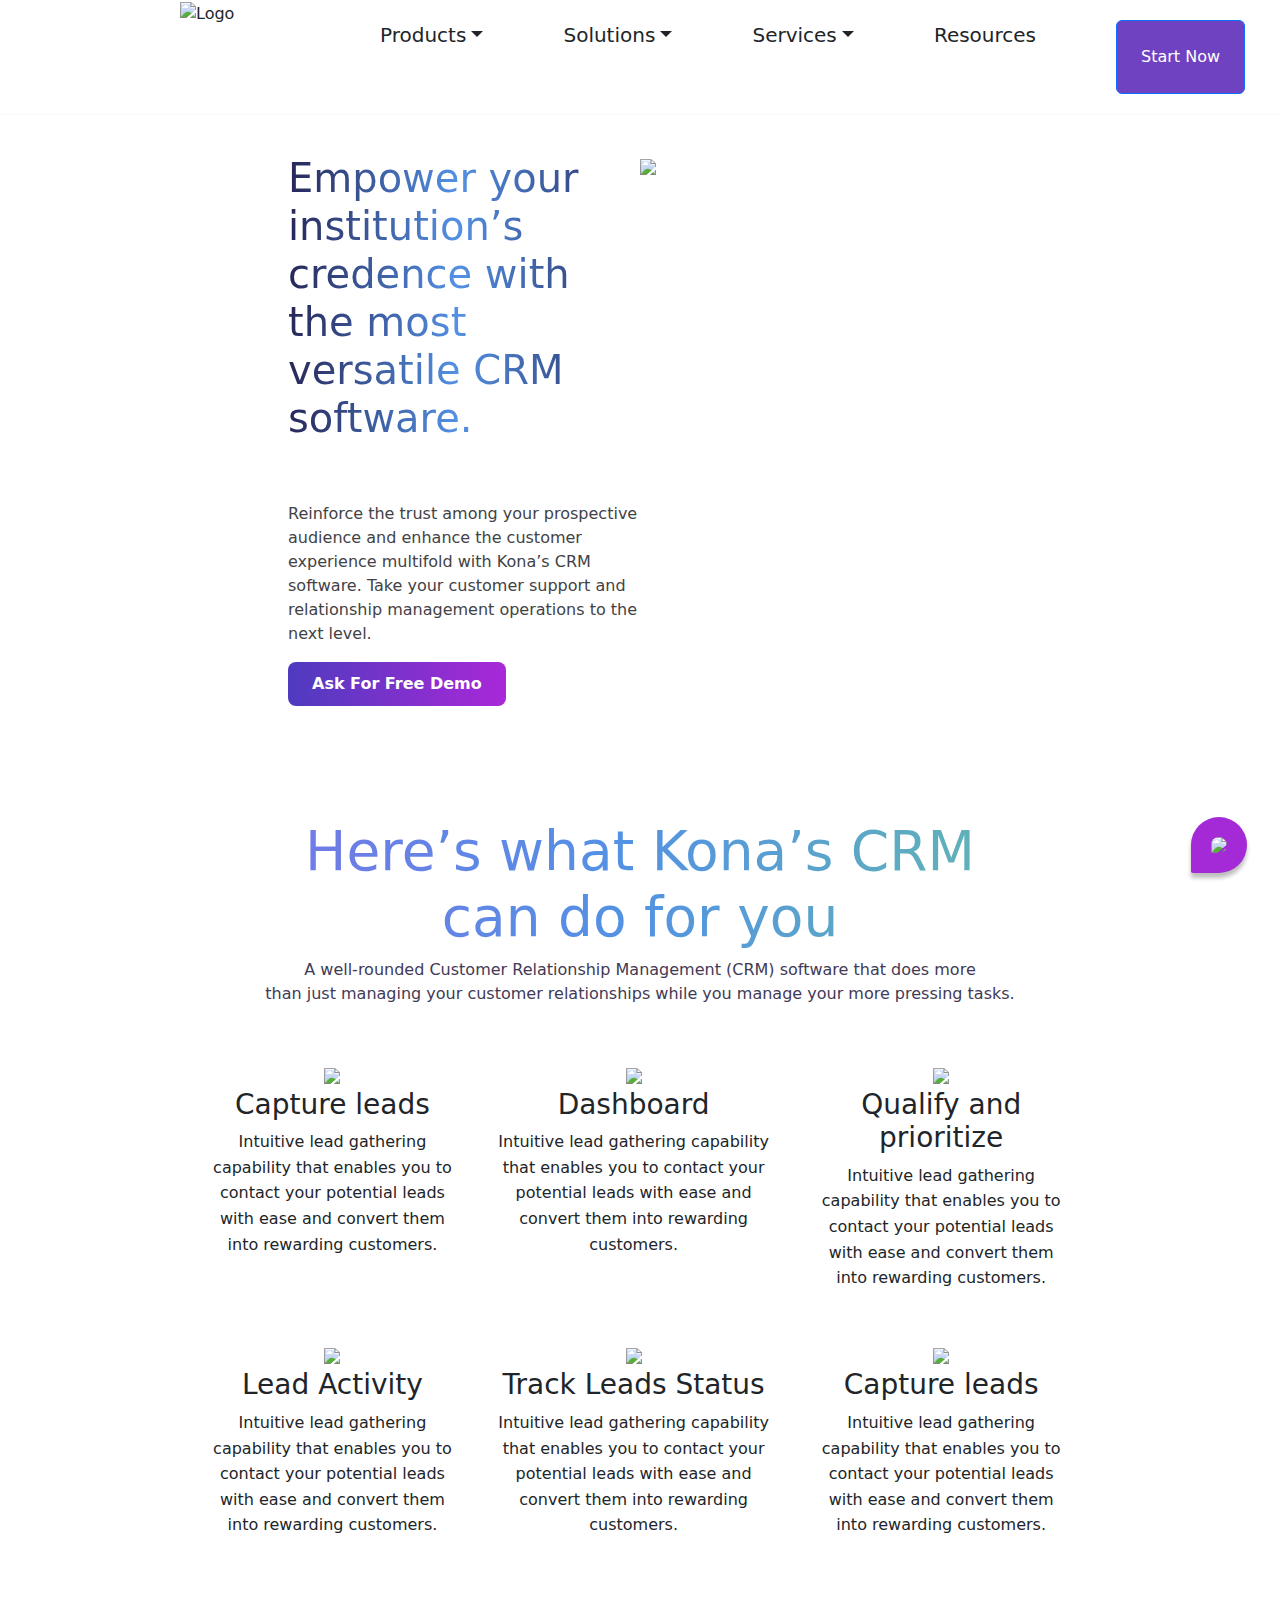
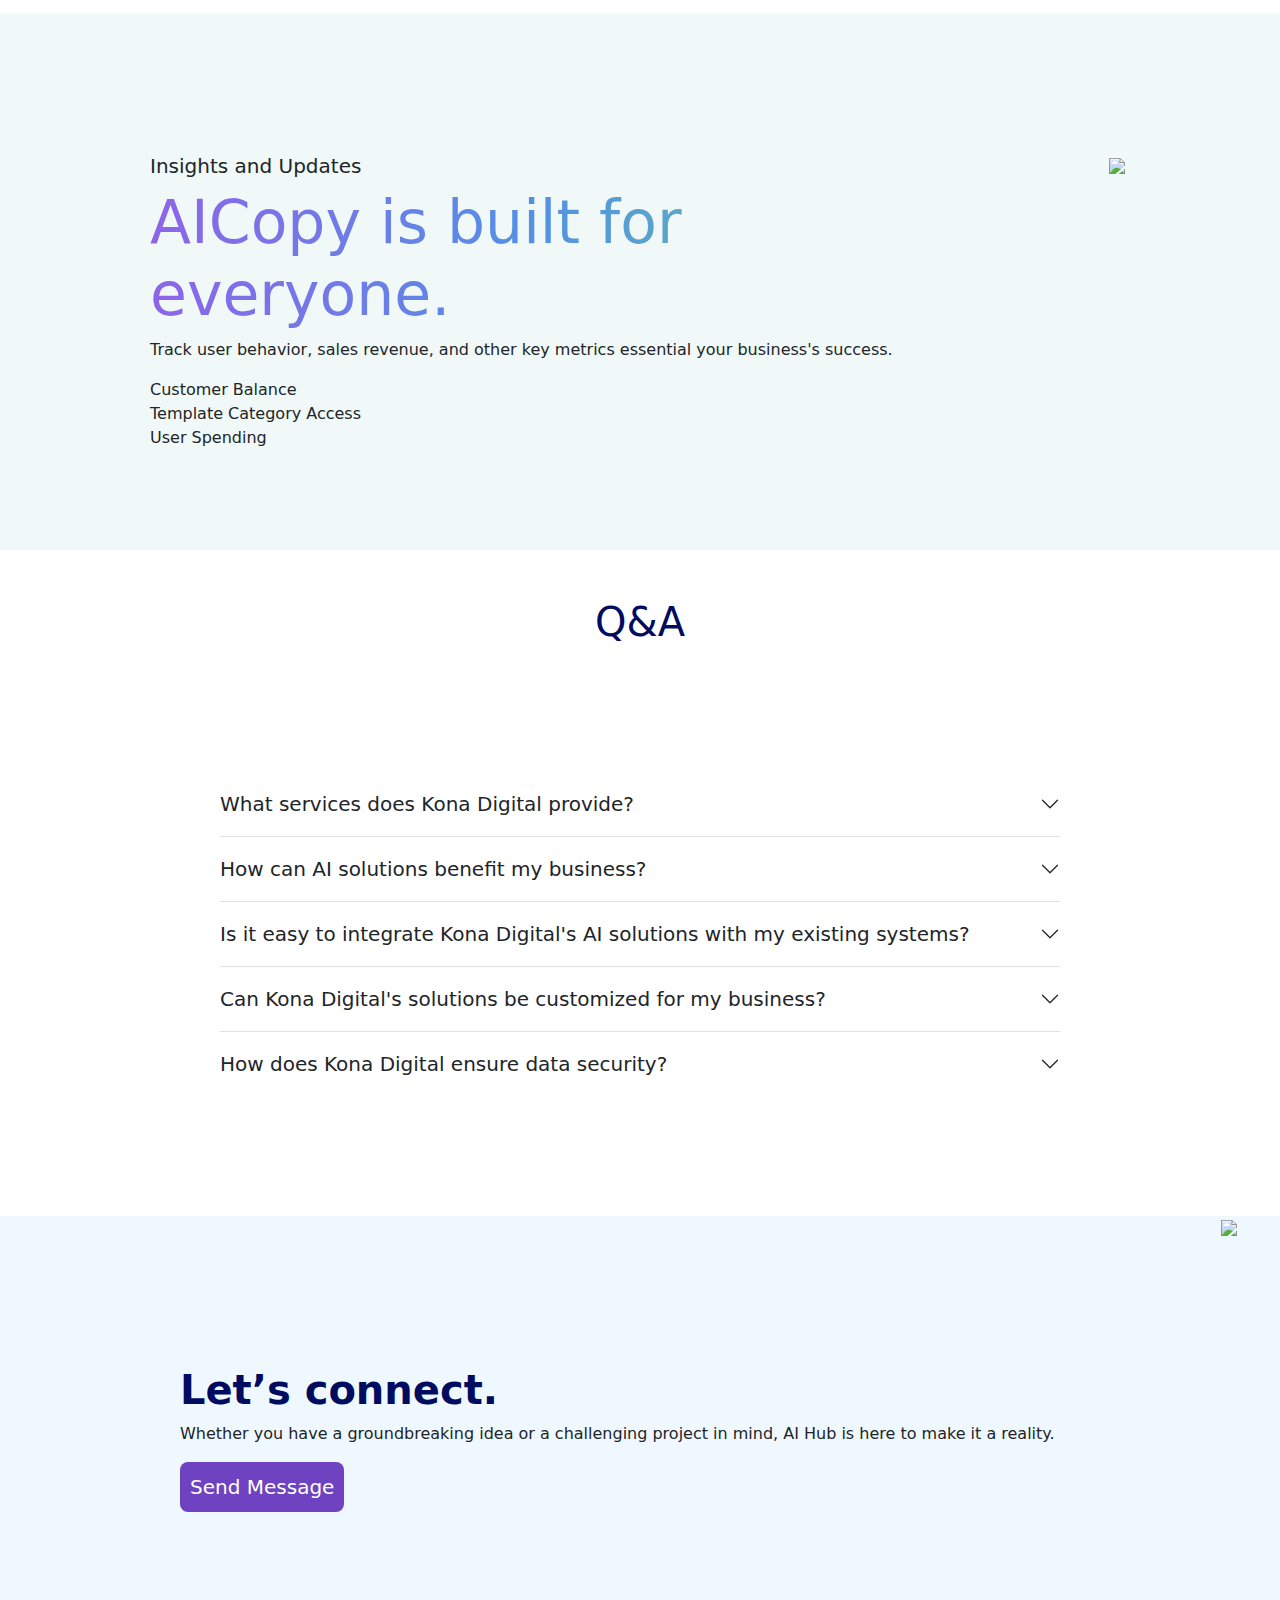
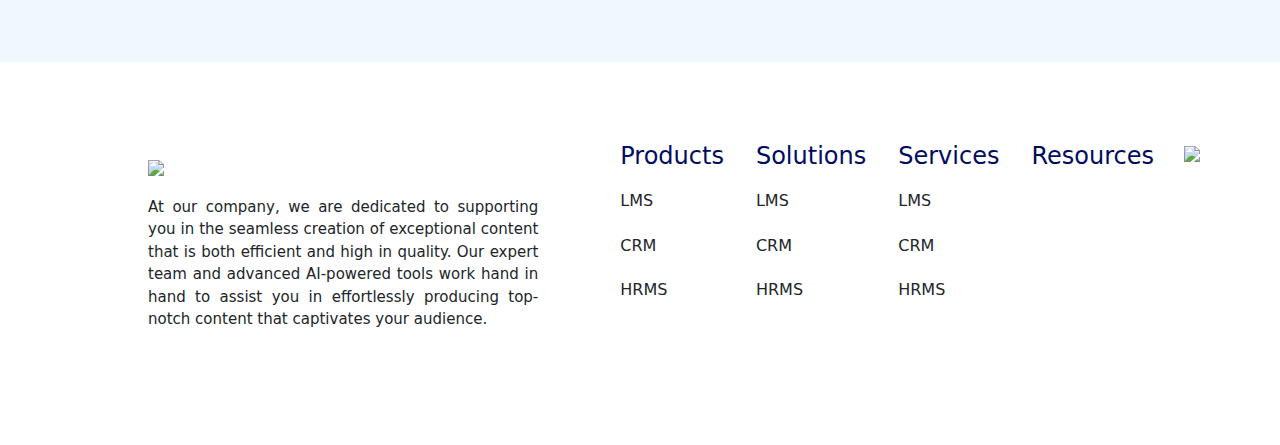
==== views/products.html @ c8d5edd6 "modified buttons" ====
<!DOCTYPE html>
<html lang="en">

<head>
    <meta charset="UTF-8">
    <meta name="viewport" content="width=device-width, initial-scale=1.0">
    <title>Products</title>
    <link href="https://cdn.jsdelivr.net/npm/bootstrap@5.3.3/dist/css/bootstrap.min.css" rel="stylesheet"
        integrity="sha384-QWTKZyjpPEjISv5WaRU9OFeRpok6YctnYmDr5pNlyT2bRjXh0JMhjY6hW+ALEwIH" crossorigin="anonymous">
    <script src="https://kit.fontawesome.com/cde455345b.js" crossorigin="anonymous"></script>
    <link rel="stylesheet" href="../styles/products.css">
</head>

<body>
    <div id="navbar">
        <div id="navbar-image">
            <img alt="Logo" width="100" height="90" class="d-inline-block align-text-top"
                src="https://kona-digital.com/images/logo.png">
        </div>
        <div id="navbar-types">
            <div class="dropdown">
                <p class=" dropdown-toggle" type="button" id="dropdownMenuButton" data-bs-toggle="dropdown"
                    aria-expanded="false">Products</p>
                <ul class="dropdown-menu">
                    <li><a class="dropdown-item" href="/views/products.html">LMS</a></li>
                    <li><a class="dropdown-item" href="/views/products.html">CRM</a></li>
                    <li><a class="dropdown-item" href="/views/products.html">HRMS</a></li>

                </ul>
            </div>
            <div class="dropdown">
                <p class=" dropdown-toggle" type="button" id="dropdownMenuButton" data-bs-toggle="dropdown"
                    aria-expanded="false">Solutions</p>
                <ul class="dropdown-menu">
                    <li><a class="dropdown-item" href="/views/solutions.html">Educational Institutions</a></li>
                    <li><a class="dropdown-item" href="/views/solutions.html">Finance</a></li>
                </ul>
            </div>
            <div class="dropdown">
                <p class=" dropdown-toggle" type="button" id="dropdownMenuButton" data-bs-toggle="dropdown"
                    aria-expanded="false">Services</p>
                <ul class="dropdown-menu">
                    <li><a class="dropdown-item" href="/views/services.html">Sales</a></li>
                    <li><a class="dropdown-item" href="/views/services.html">Services</a></li>
                    <li><a class="dropdown-item" href="/views/services.html">Marketing</a></li>

                </ul>
            </div>
            <li style="font-size: 20px;">Resources</li>
            <button type="button" class="btn btn-primary px-4 py-4" data-bs-toggle="modal"
                data-bs-target="#exampleModal">Start Now</button>
        </div>
    </div>
    <div id="products-container">
        <div class="col-md-6" id="content">
            <h1>Empower your institution’s credence with the most versatile CRM software.</h1>
            <p>Reinforce the trust among your prospective audience and enhance the customer experience multifold with
                Kona’s CRM software. Take your customer support and relationship management operations to the next
                level.</p>
            <button id="btn2" class="btnask btn-primary px-4 py-4 text-center pt-4" data-bs-toggle="modal"
                data-bs-target="#exampleModal"> <b>Ask For Free Demo</b></button>
        </div>
        <div>
            <img style="width: 100%;" src="	https://kona-digital.com/images/pbanner.jpg" />
        </div>
    </div>
    <section>
        <div id="konacrm-container">
            <div id="crm-title">
                <h1>Here’s what Kona’s CRM<br>can do for you</h1>
                <p>A well-rounded Customer Relationship Management (CRM) software that does more<br>
                    than just managing your customer relationships while you manage your more pressing tasks.</p>
            </div>
        </div>

        <div id="cards" class="">
            <div class="konacard1 ">
                <img src="	https://kona-digital.com/images/f1.png" />
                <h3>Capture leads</h3>
                <p>Intuitive lead gathering capability that enables you to contact your potential leads with ease and
                    convert them into rewarding customers.</p>
            </div>
            <div class="konacard1 ">
                <img src="	https://kona-digital.com/images/f2.png" />
                <h3>Dashboard</h3>
                <p>Intuitive lead gathering capability that enables you to contact your potential leads with ease and
                    convert them into rewarding customers.</p>
            </div>
            <div class="konacard1 ">
                <img src="	https://kona-digital.com/images/f3.png" />
                <h3>Qualify and prioritize</h3>
                <p>Intuitive lead gathering capability that enables you to contact your potential leads with ease and
                    convert them into rewarding customers.</p>
            </div>
            <div class="konacard1">
                <img src="		https://kona-digital.com/images/f3.png" />
                <h3>Lead Activity</h3>
                <p>Intuitive lead gathering capability that enables you to contact your potential leads with ease and
                    convert them into rewarding customers.</p>
            </div>
            <div class="konacard1">
                <img src="	https://kona-digital.com/images/f4.png" />
                <h3>Track Leads Status</h3>
                <p>Intuitive lead gathering capability that enables you to contact your potential leads with ease and
                    convert them into rewarding customers.</p>
            </div>
            <div class="konacard1">
                <img src="	https://kona-digital.com/images/f1.png" />
                <h3>Capture leads</h3>
                <p>Intuitive lead gathering capability that enables you to contact your potential leads with ease and
                    convert them into rewarding customers.</p>
            </div>
        </div>
    </section>
    <section>
        <div id="updates-container">
            <div>

                <h5>Insights and Updates</h5>
                <h1>AICopy is built for everyone.</h1>
                <p>Track user behavior, sales revenue, and other key metrics essential your business's success.</p>
                <div class="tickmark"><i class="fa-solid fa-circle-check"></i> Customer Balance</div>
                <div class="tickmark"><i class="fa-solid fa-circle-check"></i> Template Category Access</div>
                <div class="tickmark"><i class="fa-solid fa-circle-check"></i> User Spending</div>
            </div>
            <div>
                <img src="	https://kona-digital.com/images/ai.png" />
            </div>
        </div>
    </section>
    <section>
        <div>
            <h1 class="text-center fs-1 p-5" style="color: #000c60;">Q&A</h1>
        </div>
        <div class="accordion accordion-flush mx-auto" id="accordionFlushExample">
            <div class="accordion-item">
                <h2 class="accordion-header">
                    <button class="accordion-button collapsed" type="button" data-bs-toggle="collapse"
                        data-bs-target="#flush-collapseOne" aria-expanded="false" aria-controls="flush-collapseOne">
                        What services does Kona Digital provide?
                    </button>
                </h2>
                <div id="flush-collapseOne" class="accordion-collapse collapse" data-bs-parent="#accordionFlushExample">
                    <div class="accordion-body">
                        Kona Digital specializes in building custom AI applications, including AI-powered CRM, LMS, and
                        HRMS
                        solutions.
                        We also offer comprehensive marketing, sales, and service solutions tailored to the unique needs
                        of various
                        industries,
                        including education, real estate, IT, and more.
                    </div>
                </div>
            </div>
            <div class="accordion-item">
                <h2 class="accordion-header">
                    <button class="accordion-button collapsed" type="button" data-bs-toggle="collapse"
                        data-bs-target="#flush-collapseTwo" aria-expanded="false" aria-controls="flush-collapseTwo">
                        How can AI solutions benefit my business?
                    </button>
                </h2>
                <div id="flush-collapseTwo" class="accordion-collapse collapse" data-bs-parent="#accordionFlushExample">
                    <div class="accordion-body">
                        AI solutions can automate repetitive tasks, provide valuable insights through predictive
                        analytics,
                        enhance personalized interactions, improve operational efficiency, and ultimately drive better
                        business
                        outcomes.
                        Whether it's managing customer relationships, optimizing HR processes, or enhancing learning
                        experiences,
                        our AI solutions are designed to meet your specific needs.
                    </div>
                </div>
            </div>
            <div class="accordion-item">
                <h2 class="accordion-header">
                    <button class="accordion-button collapsed" type="button" data-bs-toggle="collapse"
                        data-bs-target="#flush-collapseThree" aria-expanded="false" aria-controls="flush-collapseThree">
                        Is it easy to integrate Kona Digital's AI solutions with my existing systems?
                    </button>
                </h2>
                <div id="flush-collapseThree" class="accordion-collapse collapse"
                    data-bs-parent="#accordionFlushExample">
                    <div class="accordion-body">
                        Yes, our AI solutions are designed to seamlessly integrate with various existing tools and
                        platforms,
                        ensuring a smooth transition and consistency across your workflows. This minimizes disruption
                        and maximizes
                        efficiency.
                    </div>
                </div>
            </div>

            <div class="accordion-item">
                <h2 class="accordion-header">
                    <button class="accordion-button collapsed" type="button" data-bs-toggle="collapse"
                        data-bs-target="#flush-collapseFour" aria-expanded="false" aria-controls="flush-collapseFour">
                        Can Kona Digital's solutions be customized for my business?
                    </button>
                </h2>
                <div id="flush-collapseFour" class="accordion-collapse collapse"
                    data-bs-parent="#accordionFlushExample">
                    <div class="accordion-body">
                        Absolutely. We understand that every business is unique. Our AI solutions are highly
                        customizable,
                        allowing us to tailor features, workflows, and dashboards to align with your specific business
                        processes and
                        objectives.
                    </div>
                </div>
            </div>
            <div class="accordion-item">
                <h2 class="accordion-header">
                    <button class="accordion-button collapsed" type="button" data-bs-toggle="collapse"
                        data-bs-target="#flush-collapseFive" aria-expanded="false" aria-controls="flush-collapseFive">
                        How does Kona Digital ensure data security?
                    </button>
                </h2>
                <div id="flush-collapseFive" class="accordion-collapse collapse"
                    data-bs-parent="#accordionFlushExample">
                    <div class="accordion-body">
                        We prioritize data security and comply with industry-leading standards and regulations.
                        Our solutions include robust security measures such as data encryption, access control,
                        and regular security audits to ensure your information.
                    </div>
                </div>
            </div>
        </div>
    </section>

    <section id="connect" style="background-color: aliceblue; ">
        <div id="lets-connect-container">
            <div id="lets-connect">
                <h1 style="text-align:flex-start; color: #000c60;" class="fs-1 fw-bolder">Let’s connect.</h1>
                <p>Whether you have a groundbreaking idea or a challenging project in mind, AI Hub is here to make it a
                    reality.</p>
                <button type="button" class="fw-medium fs-5" href="" class="btn btn-primary px-4 py-4"
                    data-bs-toggle="modal" data-bs-target="#exampleModal">Send Message</button>
            </div>
            <div>
                <img src="	https://kona-digital.com/images/connect.png">
            </div>
        </div>
    </section>

    <section>

        <div id="services-contianer">
            <div style="padding-left: 50px; margin: 18px;">
                <img style="width:30%;padding-bottom: 20px;" src="	https://kona-digital.com/images/ftlog.png">
                <p style="font-size: 15px; text-align: justify;">At our company, we are dedicated to supporting you in the seamless creation
                    of exceptional content that is
                    both efficient and high in quality. Our expert team and advanced AI-powered tools work hand in hand
                    to assist
                    you in effortlessly producing top-notch content that captivates your audience.
                </p>
            </div>
            <div id="services">
                <ul>
                    <ol>
                        <h4>Products</h4>
                        <li href="">LMS</li>
                        <li href="">CRM</li>
                        <li href="">HRMS</li>
                    </ol>
                    <ol>
                        <h4>Solutions</h4>
                        <li href="">LMS</li>
                        <li href="">CRM</li>
                        <li href="">HRMS</li>
                    </ol>
                    <ol>
                        <h4>Services</h4>
                        <li href="">LMS</li>
                        <li href="">CRM</li>
                        <li href="">HRMS</li>
                    </ol>
                    <ol>
                        <h4>Resources</h4>
                    </ol>
                </ul>
            </div>
            <div>
                <img style="margin-left: 30px;" src="	https://kona-digital.com/images/fticon.png.png">
            </div>


        </div>



    </section>
    <div class="watsapp-div">
        <button type="button" class="btn" data-bs-toggle="popover" data-bs-placement="top"
          data-bs-custom-class="custom-popover" data-bs-title="Call Us (Or) Whatsapp Us" data-bs-content="+91 9515175551">
          <img src="/assests/call_o_o.png" class="watsapp">
        </button>
    </div>

    <!-- Button trigger modal -->


    <!-------------------------------------- Modal - Section ------------------------------------->
    <section>
        <div class="modal fade" id="exampleModal" tabindex="-1" aria-labelledby="exampleModalLabel" aria-hidden="true">
            <div class="modal-dialog">
                <div class="modal-content">
                    <div class="modal-header ">
                        <h1 class="modal-title- fs-3 " id="exampleModalLabel">Start Now</h1>
                        <button type="button" class="btn-close " data-bs-dismiss="modal" aria-label="Close"></button>
                    </div>
                    <div class="modal-body  mx-auto">
                        <div class="mb-3">
                            <label for="formGroupExampleInput" class="form-label"><Strong>Name</Strong></label>
                            <input type="text" class="form-control" id="formGroupExampleInput"
                                placeholder="Enter your Name">
                        </div>
                        <label><strong>Phone</strong></label><br>
                        <div class="input-group  mb-3">

                            <select class=" ">
                                <option value="+91">+91</option>
                                <option value="+258">+258</option>
                                <option value="+1121">+1121</option>
                            </select>
                            <input type="number" class="form-control " placeholder="Enter your Phone">
                        </div>

                        <div class="mb-3">
                            <label for="formGroupExampleInput2" class="form-label"><strong>Email</strong></label>
                            <input type="email" class="form-control" id="formGroupExampleInput2"
                                placeholder="Enter your Email">
                        </div>
                    </div>
                    <div class="d-grid gap-2 pb-3  col-6 mx-auto">
                        <button class="btn btn-primary" type="button"><Strong>SUBMIT</Strong></button>

                    </div>

                </div>
            </div>
        </div>
    </section>

    <div class="modal fade" id="exampleModalToggle" aria-hidden="true" aria-labelledby="exampleModalToggleLabel"
        tabindex="-1">
        <div class="modal-dialog modal-dialog-centered">
            <div class="modal-content">
                <div class="modal-header">
                    <h1 class="modal-title fs-3 text-center" id="exampleModalToggleLabel">Call Us (Or) Whatsapp Us</h1>
                    <button type="button" class="btn-close" data-bs-dismiss="modal" aria-label="Close"></button>
                </div>
                <div class="modal-body">
                    <h1 class="p-3 ">+91 9515175551</h1>
                </div>

            </div>
        </div>
    </div>
    <script src="https://cdn.jsdelivr.net/npm/bootstrap@5.3.3/dist/js/bootstrap.bundle.min.js"
        integrity="sha384-YvpcrYf0tY3lHB60NNkmXc5s9fDVZLESaAA55NDzOxhy9GkcIdslK1eN7N6jIeHz" crossorigin="anonymous">
        </script>
</body>

</html>
---- styles/products.css ----
.body {
    margin: 0px;
    padding: 0px;
    width: 100%;
    overflow: hidden;
    font-family: Poppins, sans-serif;
}


#navbar {
    margin: 0px;
    background-color: rgb(255, 255, 255);
    display: flex;
    gap: 5rem;
    padding: 0px;
    box-shadow: 0px 0px 0.5px 0px;
}

#navbar img {
    width: 100%;
    padding-left: 180px;

}

#navbar-types {
    display: flex;
    gap: 5rem;
    padding: 20px;
}

#navbar-types li {
    list-style-type: none;
}

#navbar-types li:hover {
    color: #6f42c1;
    ;
    cursor: pointer;
}

#navbar-types div p {
    font-size: 20px;
}

.dropdown :hover {
    color: #6f42c1;
}

#navbar-types button {
    color: white;
    background-color: #6f42c1;
}

.btn1 {
    position: relative;
}

.btn1 {
    display: inline-block;
    /* border-image: linear-gradient(#4e3bbf, #a928d8) 30; */
    border-width: 2px;
    border-style: solid;
    padding: 8px 25px;
    border-radius: 8px;
    color: #000c60 !important;
    background-color: white;
}

a {
    color: #007bff;
    text-decoration: none;
    background-color: transparent;
}

.btnask {
    background: linear-gradient(90deg, #4e3bbf, #a928d8);
    display: inline-block;
    color: #fff;
    border: none;
    padding: 10px 24px !important;
    border-radius: 8px;
}

#products-container {
    display: flex;
    gap: 0px;
    padding-top: 40px;
    background-image: url("	https://kona-digital.com/images/productbanner.jpg");
}

#content {
    padding-left: 18rem;
    text-align: start;
    justify-content: flex-start;

}

#products-container h1 {

    background: linear-gradient(90deg, #272657 0%, #5391E4 48.1%, #272657 100%);
    -webkit-background-clip: text;
    -webkit-text-fill-color: transparent;
    margin: 0 0 40px;

}

#products-container p {
    color: #424246;
    font-weight: 450;
    padding-top: 20px;
}

#btn2 {
    color: #fff;
}

#crm-title {
    padding-top: 7rem;
    text-align: center;
    justify-content: flex-start;
}

#crm-title h1 {
    color: #588ce4;
    font-size: 55px;
    background: linear-gradient(90deg, #8D65E9 0%, #5391E4 48.1%, #6BCD94 100%);
    -webkit-background-clip: text;
    -webkit-text-fill-color: transparent;
}

#crm-title p {
    color: #423a56;
    font-size: 16px;
    font-weight: 450;

}

#cards {
    display: grid;
    grid-template-columns: auto auto auto;
    grid-template-rows: auto auto;
    width: 100%;
    gap: 1rem;
    padding-top: 30px;
    padding-left: 200px;
    padding-right: 200px;
    padding-bottom: 50px;
}

#cards .konacard1 img {
    width: 30%;
    text-align: center;

}

.konacard1 {
    justify-content: center;

    width: 100%;
    padding: 10px;

    text-align: center;
    line-height: 1.6rem;
}

#updates-container {
    display: flex;
    padding-top: 140px;
    padding-left: 150px;
    padding-right: 155px;
    padding-bottom: 100px;
    gap: 10rem;
    background-color: #f0f9f8;
}

#updates-container h1 {
    font-size: 60px;
    background: linear-gradient(90deg, #8D65E9 0%, #5391E4 48.1%, #6BCD94 100%);
    -webkit-background-clip: text;
    -webkit-text-fill-color: transparent;

}

#updates-container h5 {
    border: none;

}

.fa-circle-check {
    color: #8a67e9;
}

#accordionPanelsStayOpenExample {

    display: block;
    width: 100%;
    padding-left: 17rem;
    padding-right: 17rem;
}

#accordian-btn :hover {
    color: #000c60;
}

.accordion-button:focus,
#accordion-button:not(.collapsed) {

    background-color: transparent;
    box-shadow: none;
}

#connect {
    margin-top: 50px;
}

#lets-connect-container {
    display: flex;
    margin-left: 30px;
    gap: 1rem;


}

#accordionPanelsStayOpenExample {

    display: block;
    width: 100%;
    padding-left: 17rem;
    padding-right: 17rem;
}

#accordian-btn :hover {
    color: #000c60;
}

.accordion-button:focus,
#accordion-button:not(.collapsed) {

    background-color: transparent;
    box-shadow: none;
}

.accordion-header button {
    font-size: 20px;
    font-weight: 500;
    padding: 20px 0px;
}

.accordion-button:focus,
.accordion-button:not(.collapsed) {
    color: rgb(118, 51, 202);
    background-color: transparent;
    box-shadow: none;
}


.accordion {
    padding: 70px 220px;
}

#lets-connect-container button {
    font-size: 20px;
    font-weight: 200;
    border: none;
    border-radius: 8px;
    padding: 10px;
    background-color: #6f42c1;
    color: white;
}

#lets-connect {
    margin: 150px;


}

#services-contianer {
    display: flex;
    padding-top: 80px;
    padding: 80px;
}

#services ul {
    display: flex;

}

#services h4 {
    color: #000c60;
}

#services li {
    list-style-type: none;
    line-height: 2.8rem;
    font-weight: 400;
}

#services li:hover {
    cursor: pointer;
    color: #a928d8;
}

.watsapp {
    box-shadow: 0 5px 4px 0 rgb(0 0 0 / 26%);
    background-color: #a429d7;
    padding: 20px;
    border-radius: 200px 200px 200px 13px;
    -moz-border-radius: 200px 200px 200px 13px;
    -webkit-border-radius: 200px 200px 200px 13px;
    border: 0px solid #000000;
}

.watsapp-div {
    position: fixed;
    bottom: 20px;
    right: 20px;
    z-index: 1000;
}

.modal-header {
    background-color: #952cd4;
    color: #ffff;
}

.modal-footer {
    text-align: center;
    align-items: center;
}
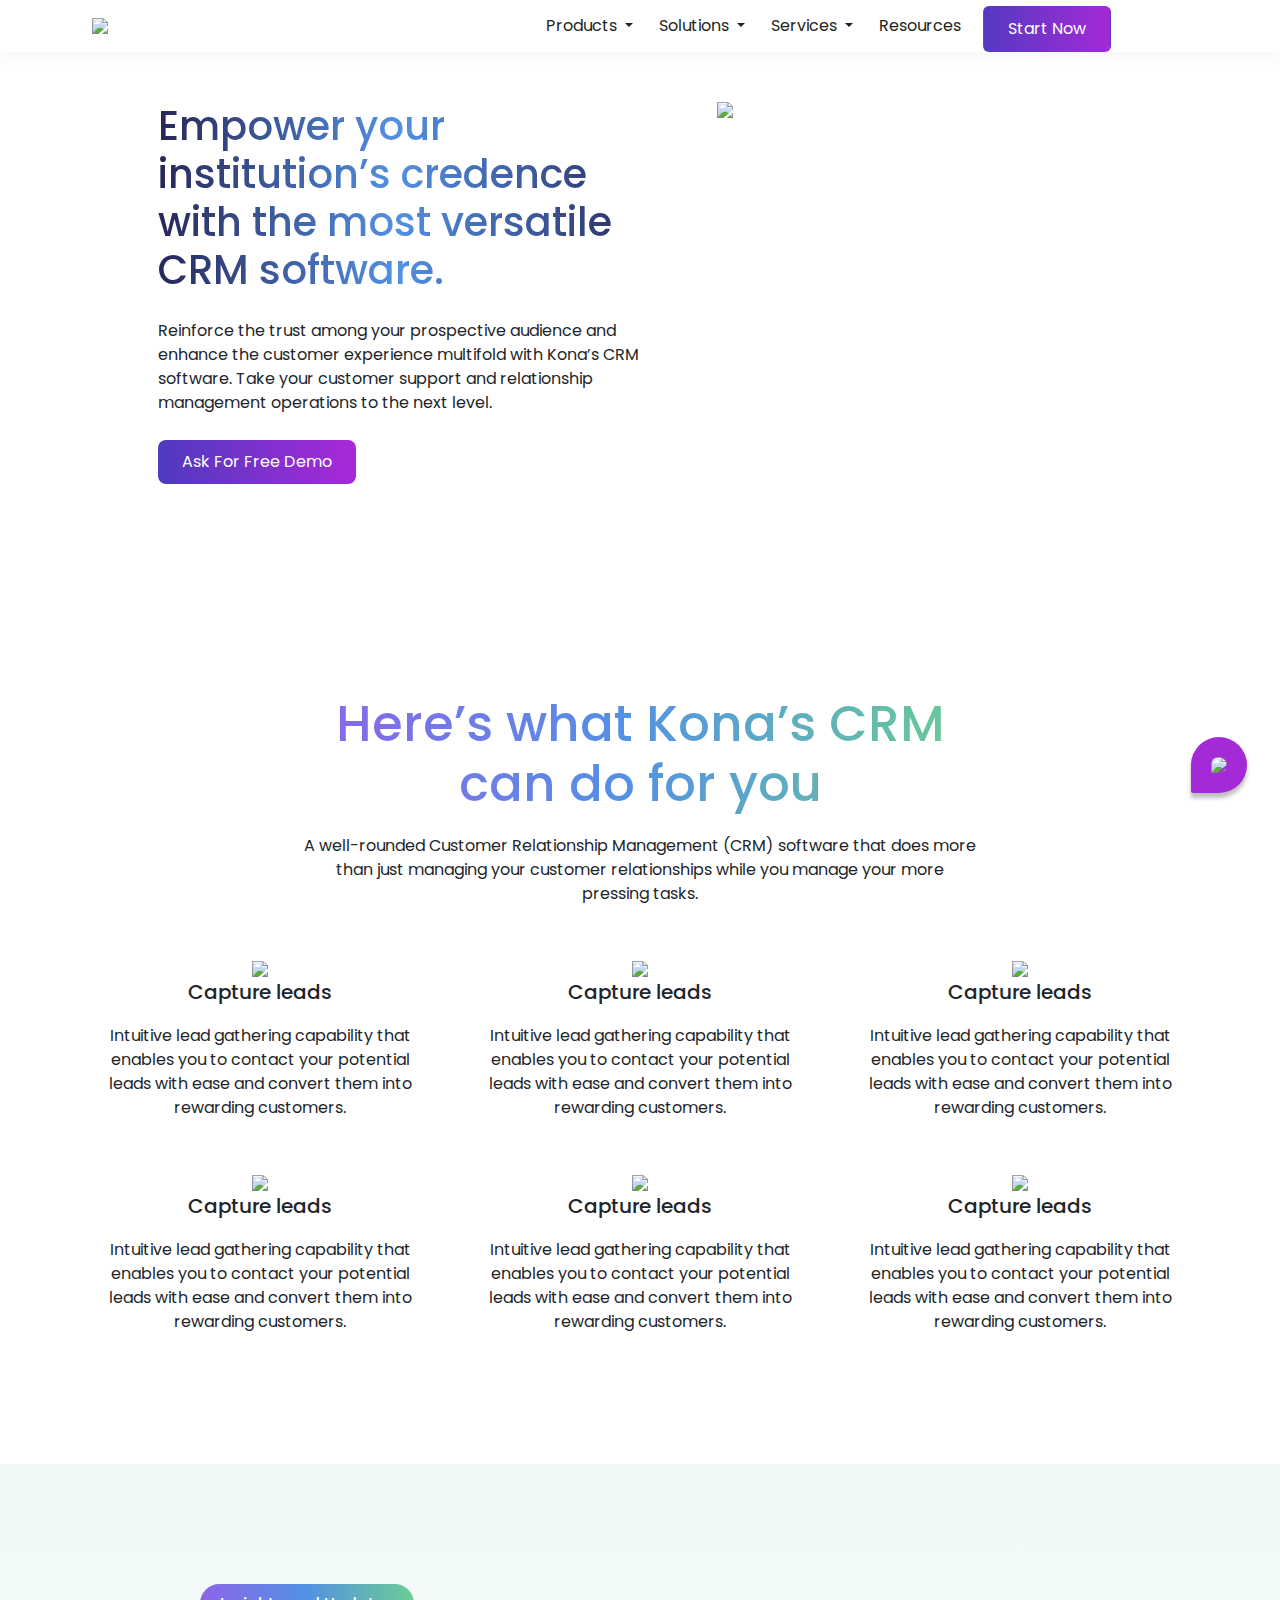
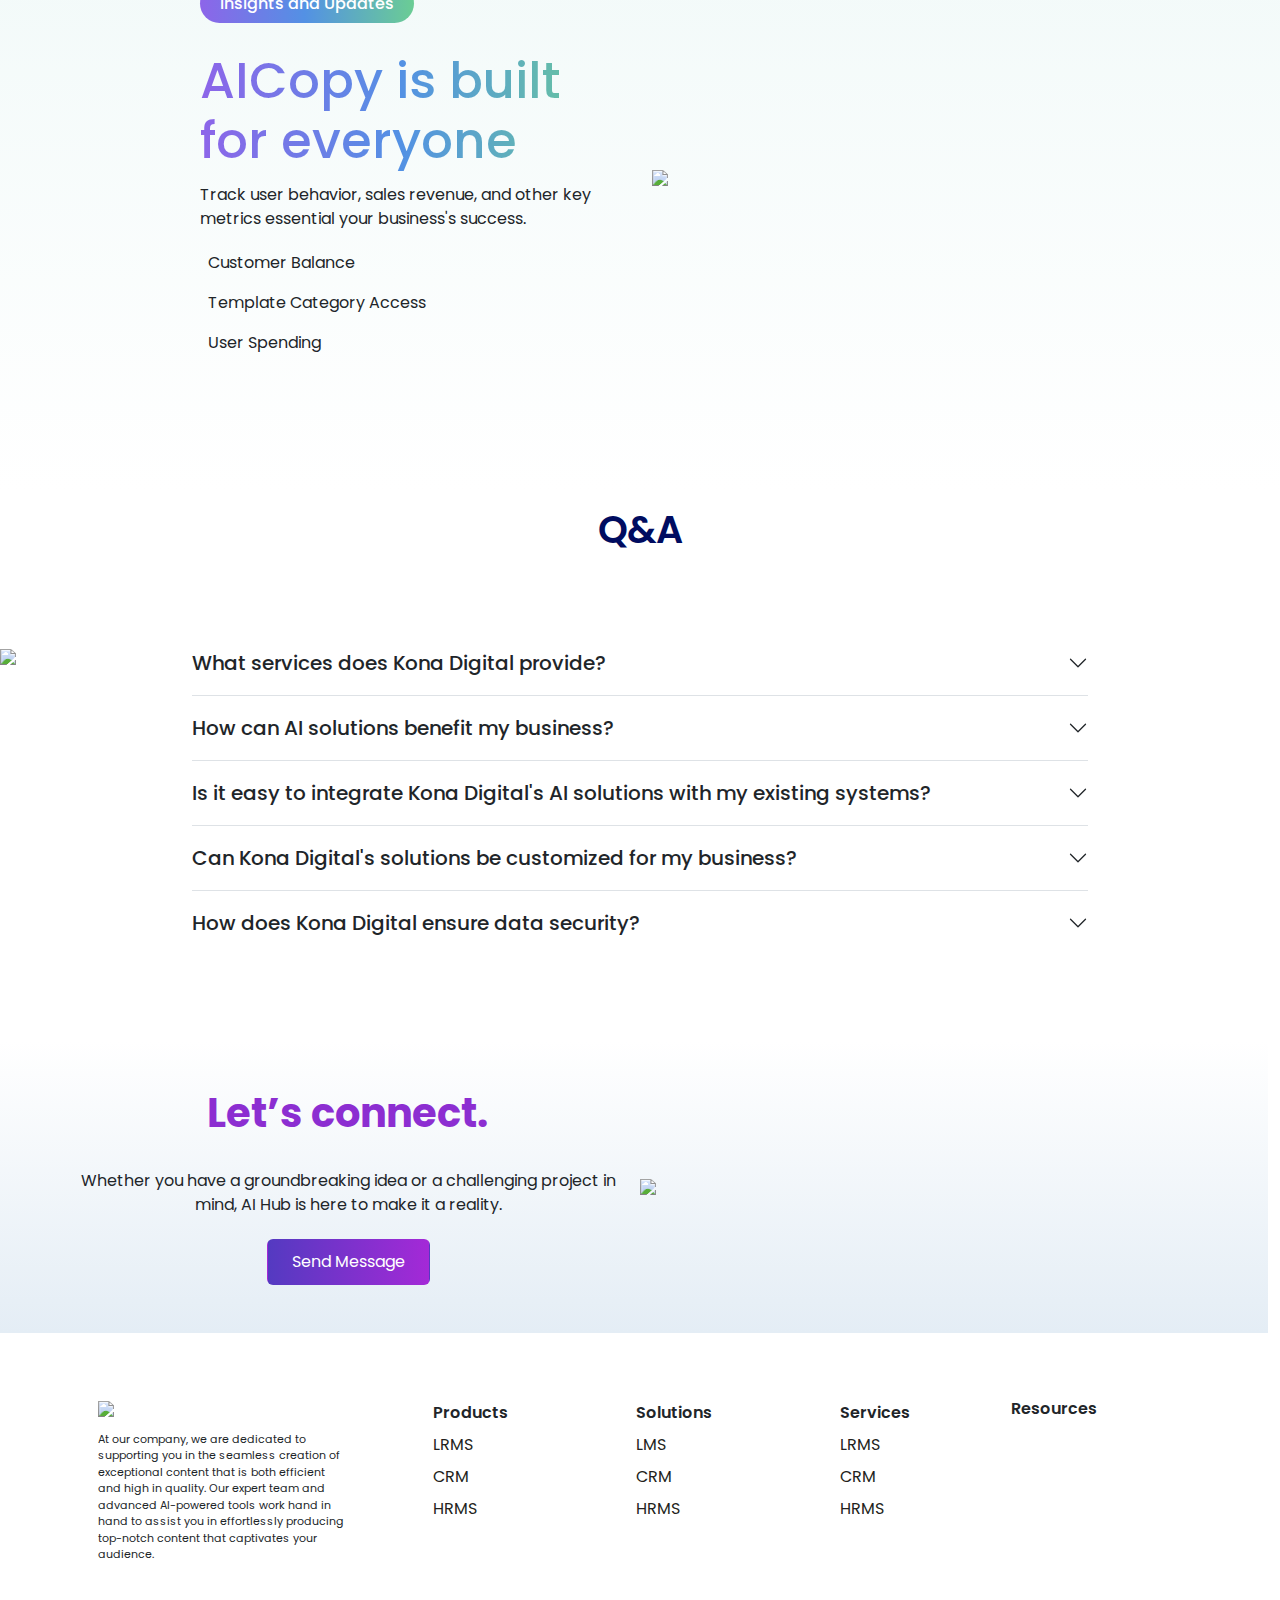
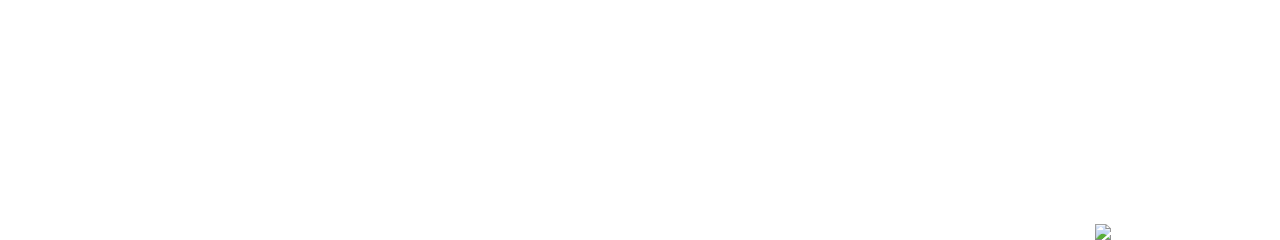
==== commit 4ac17c52: "modified" ====
--- a/views/products.html
+++ b/views/products.html
@@ -4,135 +4,248 @@
 <head>
     <meta charset="UTF-8">
     <meta name="viewport" content="width=device-width, initial-scale=1.0">
-    <title>Products</title>
+    <title>Document</title>
+    <link rel="preconnect" href="https://fonts.googleapis.com" />
+    <link rel="preconnect" href="https://fonts.gstatic.com" crossorigin />
     <link href="https://cdn.jsdelivr.net/npm/bootstrap@5.3.3/dist/css/bootstrap.min.css" rel="stylesheet"
-        integrity="sha384-QWTKZyjpPEjISv5WaRU9OFeRpok6YctnYmDr5pNlyT2bRjXh0JMhjY6hW+ALEwIH" crossorigin="anonymous">
-    <script src="https://kit.fontawesome.com/cde455345b.js" crossorigin="anonymous"></script>
-    <link rel="stylesheet" href="../styles/products.css">
+        integrity="sha384-QWTKZyjpPEjISv5WaRU9OFeRpok6YctnYmDr5pNlyT2bRjXh0JMhjY6hW+ALEwIH" crossorigin="anonymous" />
+
+    <link
+        href="https://fonts.googleapis.com/css2?family=Poppins:ital,wght@0,100;0,200;0,300;0,400;0,500;0,600;0,700;0,800;0,900&display=swap"
+        rel="stylesheet" />
+    <link rel="stylesheet" href="/styles/index.css" />
+    <link rel="stylesheet" href="/styles/products.css">
+    <link rel="icon" href="https://konadigital.in/images/favicon.png" sizes="32x32">
 </head>
 
 <body>
-    <div id="navbar">
-        <div id="navbar-image">
-            <img alt="Logo" width="100" height="90" class="d-inline-block align-text-top"
-                src="https://kona-digital.com/images/logo.png">
-        </div>
-        <div id="navbar-types">
-            <div class="dropdown">
-                <p class=" dropdown-toggle" type="button" id="dropdownMenuButton" data-bs-toggle="dropdown"
-                    aria-expanded="false">Products</p>
-                <ul class="dropdown-menu">
-                    <li><a class="dropdown-item" href="/views/products.html">LMS</a></li>
-                    <li><a class="dropdown-item" href="/views/products.html">CRM</a></li>
-                    <li><a class="dropdown-item" href="/views/products.html">HRMS</a></li>
-
-                </ul>
-            </div>
-            <div class="dropdown">
-                <p class=" dropdown-toggle" type="button" id="dropdownMenuButton" data-bs-toggle="dropdown"
-                    aria-expanded="false">Solutions</p>
-                <ul class="dropdown-menu">
-                    <li><a class="dropdown-item" href="/views/solutions.html">Educational Institutions</a></li>
-                    <li><a class="dropdown-item" href="/views/solutions.html">Finance</a></li>
-                </ul>
-            </div>
-            <div class="dropdown">
-                <p class=" dropdown-toggle" type="button" id="dropdownMenuButton" data-bs-toggle="dropdown"
-                    aria-expanded="false">Services</p>
-                <ul class="dropdown-menu">
-                    <li><a class="dropdown-item" href="/views/services.html">Sales</a></li>
-                    <li><a class="dropdown-item" href="/views/services.html">Services</a></li>
-                    <li><a class="dropdown-item" href="/views/services.html">Marketing</a></li>
-
-                </ul>
-            </div>
-            <li style="font-size: 20px;">Resources</li>
-            <button type="button" class="btn btn-primary px-4 py-4" data-bs-toggle="modal"
-                data-bs-target="#exampleModal">Start Now</button>
-        </div>
-    </div>
-    <div id="products-container">
-        <div class="col-md-6" id="content">
+    <nav class="navbar navbar-expand-lg bg-body-tertiary d-flex justify-content-center align-items-center">
+        <div class="container-fluid d-flex justify-content-center bg-white align-items-center navbar-main">
+            <a class="navbar-brand" href="/index.html"><img src="/assests/logo.png" width="255px"
+                    height="auto" /></a>
+            <button class="navbar-toggler" type="button" data-bs-toggle="collapse" data-bs-target="#navbarNavDropdown"
+                aria-controls="navbarNavDropdown" aria-expanded="false" aria-label="Toggle navigation">
+                <span class="navbar-toggler-icon"></span>
+            </button>
+            <div class="collapse navbar-collapse align-items-center" id="navbarNavDropdown">
+                <div class="ui-div align-items-center">
+                    <ul class="navbar-nav align-items-center ui-items">
+                        <li class="nav-item dropdown">
+                            <a class="nav-link dropdown-toggle" href="#" role="button" data-bs-toggle="dropdown"
+                                aria-expanded="false">
+                                Products
+                            </a>
+                            <ul class="dropdown-menu">
+                                <li><a class="dropdown-item dropdown-box" href="./lms.html">LMS</a></li>
+                                <li><a class="dropdown-item dropdown-box" href="./lms.html">CRM</a></li>
+                                <li><a class="dropdown-item" href="./lms.html">HRMS</a></li>
+                            </ul>
+                        </li>
+
+                        <li class="nav-item dropdown">
+                            <a class="nav-link dropdown-toggle" href="#" role="button" data-bs-toggle="dropdown"
+                                aria-expanded="false">
+                                Solutions
+                            </a>
+                            <ul class="dropdown-menu">
+                                <li>
+                                    <a class="dropdown-item dropdown-box" href="./educational.html">Educational
+                                        Institutions</a>
+                                </li>
+                                <li><a class="dropdown-item" href="./educational.html">Finance</a></li>
+                            </ul>
+                        </li>
+
+                        <li class="nav-item dropdown">
+                            <a class="nav-link dropdown-toggle" href="#" role="button" data-bs-toggle="dropdown"
+                                aria-expanded="false">
+                                Services
+                            </a>
+                            <ul class="dropdown-menu">
+                                <li>
+                                    <a class="dropdown-item dropdown-box" href="./sales.html">Sales</a>
+                                </li>
+                                <li>
+                                    <a class="dropdown-item dropdown-box" href="./sales.html">Services</a>
+                                </li>
+                                <li><a class="dropdown-item" href="./sales.html">Marketing</a></li>
+                            </ul>
+                        </li>
+
+                        <li class="nav-item"><a href="" class="nav-link">Resources</a></li>
+
+                        <li class="ms-1 nav-item">
+                            <button type="button" class="btn launch-btn" data-bs-toggle="modal"
+                                data-bs-target="#exampleModal">
+                                Start Now
+                            </button>
+
+                            <!-- Modal -->
+                            <div class="modal fade" id="exampleModal" tabindex="-1" aria-labelledby="exampleModalLabel"
+                                aria-hidden="true">
+                                <div class="modal-dialog">
+                                    <div class="modal-content" style="width: 80%;">
+                                        <div class="modal-header imgForButton">
+                                            <h1 class="modal-title fs-4 text-white " id="exampleModalLabel ">Start Now
+                                            </h1>
+                                            <button type="button" class="btn-close" data-bs-dismiss="modal"
+                                                aria-label="Close"></button>
+                                        </div>
+                                        <div class="modal-body text-start">
+                                            <div class="mb-3">
+                                                <label for="exampleFormControlInput1" class="form-label">Name</label>
+                                                <input type="Text" class="form-control inputs"
+                                                    id="exampleFormControlInput1" placeholder="Name">
+                                                <label for="exampleFormControlInput1" class="form-label">Phone</label>
+                                                <input type="Text" class="form-control inputs"
+                                                    id="exampleFormControlInput1" placeholder="Phone">
+                                                <label for="exampleFormControlInput1" class="form-label">Email</label>
+                                                <input type="email" class="form-control inputs"
+                                                    id="exampleFormControlInput1" placeholder="Email">
+                                                <div class="d-grid gap-2 mt-4">
+                                                    <button class="btn submit-btn imgForButton1 border-0"
+                                                        type="button">Submit</button>
+                                                </div>
+                                            </div>
+                                        </div>
+                                    </div>
+                                </div>
+                            </div>
+                        </li>
+                    </ul>
+                </div>
+            </div>
+        </div>
+    </nav>
+
+    <div class="row d-flex justify-content-start product-div">
+        <div class="col-sm-7 product-content align-self-start">
             <h1>Empower your institution’s credence with the most versatile CRM software.</h1>
             <p>Reinforce the trust among your prospective audience and enhance the customer experience multifold with
                 Kona’s CRM software. Take your customer support and relationship management operations to the next
-                level.</p>
-            <button id="btn2" class="btnask btn-primary px-4 py-4 text-center pt-4" data-bs-toggle="modal"
-                data-bs-target="#exampleModal"> <b>Ask For Free Demo</b></button>
-        </div>
-        <div>
-            <img style="width: 100%;" src="	https://kona-digital.com/images/pbanner.jpg" />
-        </div>
-    </div>
-    <section>
-        <div id="konacrm-container">
-            <div id="crm-title">
-                <h1>Here’s what Kona’s CRM<br>can do for you</h1>
-                <p>A well-rounded Customer Relationship Management (CRM) software that does more<br>
-                    than just managing your customer relationships while you manage your more pressing tasks.</p>
-            </div>
-        </div>
-
-        <div id="cards" class="">
-            <div class="konacard1 ">
-                <img src="	https://kona-digital.com/images/f1.png" />
-                <h3>Capture leads</h3>
-                <p>Intuitive lead gathering capability that enables you to contact your potential leads with ease and
-                    convert them into rewarding customers.</p>
-            </div>
-            <div class="konacard1 ">
-                <img src="	https://kona-digital.com/images/f2.png" />
-                <h3>Dashboard</h3>
-                <p>Intuitive lead gathering capability that enables you to contact your potential leads with ease and
-                    convert them into rewarding customers.</p>
-            </div>
-            <div class="konacard1 ">
-                <img src="	https://kona-digital.com/images/f3.png" />
-                <h3>Qualify and prioritize</h3>
-                <p>Intuitive lead gathering capability that enables you to contact your potential leads with ease and
-                    convert them into rewarding customers.</p>
-            </div>
-            <div class="konacard1">
-                <img src="		https://kona-digital.com/images/f3.png" />
-                <h3>Lead Activity</h3>
-                <p>Intuitive lead gathering capability that enables you to contact your potential leads with ease and
-                    convert them into rewarding customers.</p>
-            </div>
-            <div class="konacard1">
-                <img src="	https://kona-digital.com/images/f4.png" />
-                <h3>Track Leads Status</h3>
-                <p>Intuitive lead gathering capability that enables you to contact your potential leads with ease and
-                    convert them into rewarding customers.</p>
-            </div>
-            <div class="konacard1">
-                <img src="	https://kona-digital.com/images/f1.png" />
-                <h3>Capture leads</h3>
-                <p>Intuitive lead gathering capability that enables you to contact your potential leads with ease and
-                    convert them into rewarding customers.</p>
-            </div>
-        </div>
-    </section>
-    <section>
-        <div id="updates-container">
-            <div>
-
-                <h5>Insights and Updates</h5>
-                <h1>AICopy is built for everyone.</h1>
-                <p>Track user behavior, sales revenue, and other key metrics essential your business's success.</p>
-                <div class="tickmark"><i class="fa-solid fa-circle-check"></i> Customer Balance</div>
-                <div class="tickmark"><i class="fa-solid fa-circle-check"></i> Template Category Access</div>
-                <div class="tickmark"><i class="fa-solid fa-circle-check"></i> User Spending</div>
-            </div>
-            <div>
-                <img src="	https://kona-digital.com/images/ai.png" />
-            </div>
-        </div>
-    </section>
-    <section>
-        <div>
-            <h1 class="text-center fs-1 p-5" style="color: #000c60;">Q&A</h1>
-        </div>
-        <div class="accordion accordion-flush mx-auto" id="accordionFlushExample">
+                level.
+            </p>
+            <button type="button" class="btn" data-bs-toggle="modal" data-bs-target="#exampleModal">
+                Ask For Free Demo
+            </button>
+
+            <!-- Modal -->
+            <div class="modal fade" id="exampleModal" tabindex="-1" aria-labelledby="exampleModalLabel"
+                aria-hidden="true">
+                <div class="modal-dialog">
+                    <div class="modal-content" style="width: 80%;">
+                        <div class="modal-header imgForButton">
+                            <h1 class="modal-title fs-4 text-white " id="exampleModalLabel ">Start Now</h1>
+                            <button type="button" class="btn-close" data-bs-dismiss="modal" aria-label="Close"></button>
+                        </div>
+                        <div class="modal-body text-start">
+                            <div class="mb-3">
+                                <label for="exampleFormControlInput1" class="form-label">Name</label>
+                                <input type="Text" class="form-control inputs" id="exampleFormControlInput1"
+                                    placeholder="Name">
+                                <label for="exampleFormControlInput1" class="form-label">Phone</label>
+                                <input type="Text" class="form-control inputs" id="exampleFormControlInput1"
+                                    placeholder="Phone">
+                                <label for="exampleFormControlInput1" class="form-label">Email</label>
+                                <input type="email" class="form-control inputs" id="exampleFormControlInput1"
+                                    placeholder="Email">
+                                <div class="d-grid gap-2 mt-4">
+                                    <button class="btn submit-btn  imgForButton1 border-0" type="button">Submit</button>
+                                </div>
+                            </div>
+                        </div>
+                    </div>
+                </div>
+            </div>
+        </div>
+        <div class="col-sm-5 d-flex justify-content-end">
+            <img src="../assests/pbanner.jpg" class="product-img">
+        </div>
+    </div>
+
+    <div class="text-center table-div">
+        <div class="table-heading text-center">
+            <h1>Here’s what Kona’s CRM
+                can do for you</h1>
+            <p>A well-rounded Customer Relationship Management (CRM) software that does more
+                than just managing your customer relationships while you manage your more pressing tasks.</p>
+        </div>
+        <div class="row d-flex align-items-center justify-content-center first-div">
+            <div>
+                <img src="../assests/f1.png">
+                <h5>Capture leads</h5>
+                <p>Intuitive lead gathering capability that enables you to contact your potential leads with ease and
+                    convert them into rewarding customers.</p>
+            </div>
+            <div>
+                <img src="../assests/f2.png">
+                <h5>Capture leads</h5>
+                <p>Intuitive lead gathering capability that enables you to contact your potential leads with ease and
+                    convert them into rewarding customers.</p>
+            </div>
+            <div>
+                <img src="../assests/f3.png">
+                <h5>Capture leads</h5>
+                <p>Intuitive lead gathering capability that enables you to contact your potential leads with ease and
+                    convert them into rewarding customers.</p>
+            </div>
+        </div>
+        <div class="row d-flex align-items-center justify-content-center first-div">
+            <div>
+                <img src="../assests/f3.png">
+                <h5>Capture leads</h5>
+                <p>Intuitive lead gathering capability that enables you to contact your potential leads with ease and
+                    convert them into rewarding customers.</p>
+            </div>
+            <div>
+                <img src="../assests/f4.png">
+                <h5>Capture leads</h5>
+                <p>Intuitive lead gathering capability that enables you to contact your potential leads with ease and
+                    convert them into rewarding customers.</p>
+            </div>
+            <div>
+                <img src="../assests/f1.png">
+                <h5>Capture leads</h5>
+                <p>Intuitive lead gathering capability that enables you to contact your potential leads with ease and
+                    convert them into rewarding customers.</p>
+            </div>
+        </div>
+    </div>
+
+
+    <div class="row align-items-center ai-div">
+        <div class="col-sm">
+            <div class="ai-row">
+                <h6>Insights and Updates</h6>
+                <h3>AICopy is built for everyone</h3>
+                <p class="ai-p">Track user behavior, sales revenue, and other key metrics essential your business's
+                    success.</p>
+                <div class="d-flex tick-text">
+                    <i class="fa-solid fa-circle-check"></i>
+                    <p>Customer Balance</p>
+                </div>
+                <div class="d-flex tick-text">
+                    <i class="fa-solid fa-circle-check"></i>
+                    <p>Template Category Access</p>
+                </div>
+                <div class="d-flex tick-text">
+                    <i class="fa-solid fa-circle-check"></i>
+                    <p>User Spending</p>
+                </div>
+            </div>
+        </div>
+        <div class="col-sm ai-img-div">
+            <img src="../assests/ai.png" class="ai-img">
+        </div>
+    </div>
+
+
+    <div class="q-a">
+        <div class="blur-pink">
+            <img src="../assests/blur3.png">
+        </div>
+        <h3 class="text-center q-a-head">Q&A</h3>
+        <div class="accordion accordion-flush" id="accordionFlushExample">
             <div class="accordion-item">
                 <h2 class="accordion-header">
                     <button class="accordion-button collapsed" type="button" data-bs-toggle="collapse"
@@ -190,7 +303,6 @@
                     </div>
                 </div>
             </div>
-
             <div class="accordion-item">
                 <h2 class="accordion-header">
                     <button class="accordion-button collapsed" type="button" data-bs-toggle="collapse"
@@ -226,140 +338,122 @@
                 </div>
             </div>
         </div>
-    </section>
-
-    <section id="connect" style="background-color: aliceblue; ">
-        <div id="lets-connect-container">
-            <div id="lets-connect">
-                <h1 style="text-align:flex-start; color: #000c60;" class="fs-1 fw-bolder">Let’s connect.</h1>
-                <p>Whether you have a groundbreaking idea or a challenging project in mind, AI Hub is here to make it a
-                    reality.</p>
-                <button type="button" class="fw-medium fs-5" href="" class="btn btn-primary px-4 py-4"
-                    data-bs-toggle="modal" data-bs-target="#exampleModal">Send Message</button>
-            </div>
-            <div>
-                <img src="	https://kona-digital.com/images/connect.png">
-            </div>
-        </div>
-    </section>
-
-    <section>
-
-        <div id="services-contianer">
-            <div style="padding-left: 50px; margin: 18px;">
-                <img style="width:30%;padding-bottom: 20px;" src="	https://kona-digital.com/images/ftlog.png">
-                <p style="font-size: 15px; text-align: justify;">At our company, we are dedicated to supporting you in the seamless creation
-                    of exceptional content that is
-                    both efficient and high in quality. Our expert team and advanced AI-powered tools work hand in hand
-                    to assist
-                    you in effortlessly producing top-notch content that captivates your audience.
-                </p>
-            </div>
-            <div id="services">
-                <ul>
-                    <ol>
-                        <h4>Products</h4>
-                        <li href="">LMS</li>
-                        <li href="">CRM</li>
-                        <li href="">HRMS</li>
-                    </ol>
-                    <ol>
-                        <h4>Solutions</h4>
-                        <li href="">LMS</li>
-                        <li href="">CRM</li>
-                        <li href="">HRMS</li>
-                    </ol>
-                    <ol>
-                        <h4>Services</h4>
-                        <li href="">LMS</li>
-                        <li href="">CRM</li>
-                        <li href="">HRMS</li>
-                    </ol>
-                    <ol>
-                        <h4>Resources</h4>
-                    </ol>
+    </div>
+
+    <div class="row connect-row d-flex justify-content-center align-items-center">
+        <div class="col-sm-6 text-center">
+            <h4 class="connect-head">Let’s connect.</h4>
+            <p class="connect-p">Whether you have a groundbreaking idea or a challenging project in mind, AI Hub is here
+                to
+                make it a reality.
+            </p>
+            <!-- Button trigger modal -->
+            <button type="button" class="btn launch-btn" data-bs-toggle="modal" data-bs-target="#exampleModal">
+                Send Message
+            </button>
+
+            <!-- Modal -->
+            <div class="modal fade" id="exampleModal" tabindex="-1" aria-labelledby="exampleModalLabel"
+                aria-hidden="true">
+                <div class="modal-dialog">
+                    <div class="modal-content" style="width: 80%;">
+                        <div class="modal-header imgForButton">
+                            <h1 class="modal-title fs-4 text-white " id="exampleModalLabel ">Start Now</h1>
+                            <button type="button" class="btn-close" data-bs-dismiss="modal" aria-label="Close"></button>
+                        </div>
+                        <div class="modal-body text-start">
+                            <div class="mb-3">
+                                <label for="exampleFormControlInput1" class="form-label">Name</label>
+                                <input type="Text" class="form-control inputs" id="exampleFormControlInput1"
+                                    placeholder="Name">
+                                <label for="exampleFormControlInput1" class="form-label">Phone</label>
+                                <input type="Text" class="form-control inputs" id="exampleFormControlInput1"
+                                    placeholder="Phone">
+                                <label for="exampleFormControlInput1" class="form-label">Email</label>
+                                <input type="email" class="form-control inputs" id="exampleFormControlInput1"
+                                    placeholder="Email">
+                                <div class="d-grid gap-2 mt-4">
+                                    <button class="btn submit-btn imgForButton1 border-0" type="button">Submit</button>
+                                </div>
+                            </div>
+                        </div>
+                    </div>
+                </div>
+            </div>
+        </div>
+        <div class="col-sm-6">
+            <img src="../assests/connect.png" width="550px">
+        </div>
+    </div>
+
+
+    <div class="container">
+        <div class="row footer d-flex justify-content-center">
+            <div class="col-3">
+                <img src="../assests/ftlog.png" width="150px">
+                <p class="lg-text">At our company, we are dedicated to supporting you in the seamless creation of
+                    exceptional
+                    content that is both
+                    efficient and high in quality. Our expert team and advanced AI-powered tools work hand in hand to
+                    assist you
+                    in
+                    effortlessly producing top-notch content that captivates your audience.</p>
+            </div>
+            <div class="col">
+                <ul class="f-list">
+                    <li class="f-head">Products</li>
+                    <li><a href="" class="ft-a">LRMS</a></li>
+                    <li><a href="" class="ft-a">CRM</a></li>
+                    <li><a href="" class="ft-a">HRMS</a></li>
                 </ul>
             </div>
-            <div>
-                <img style="margin-left: 30px;" src="	https://kona-digital.com/images/fticon.png.png">
-            </div>
-
-
-        </div>
-
-
-
-    </section>
+            <div class="col">
+                <ul class="f-list">
+                    <li class="f-head">Solutions</li>
+                    <li><a href="" class="ft-a">LMS</a></li>
+                    <li><a href="" class="ft-a">CRM</a></li>
+                    <li><a href="" class="ft-a">HRMS</a></li>
+                </ul>
+            </div>
+            <div class="col">
+                <ul class="f-list">
+                    <li class="f-head">Services</li>
+                    <li><a href="" class="ft-a">LRMS</a></li>
+                    <li><a href="" class="ft-a">CRM</a></li>
+                    <li><a href="" class="ft-a">HRMS</a></li>
+                </ul>
+            </div>
+            <div class="col">
+                <p class="f-p">Resources</p>
+            </div>
+        </div>
+
+        <img src="../assests/fticon.png.png" width="160px" class="f-img">
+    </div>
+
+
+
     <div class="watsapp-div">
         <button type="button" class="btn" data-bs-toggle="popover" data-bs-placement="top"
-          data-bs-custom-class="custom-popover" data-bs-title="Call Us (Or) Whatsapp Us" data-bs-content="+91 9515175551">
-          <img src="/assests/call_o_o.png" class="watsapp">
+            data-bs-custom-class="custom-popover" data-bs-title="Call Us (Or) Whatsapp Us"
+            data-bs-content="+91 9515175551">
+            <img src="/assests/call_o_o.png" class="watsapp">
         </button>
     </div>
 
-    <!-- Button trigger modal -->
-
-
-    <!-------------------------------------- Modal - Section ------------------------------------->
-    <section>
-        <div class="modal fade" id="exampleModal" tabindex="-1" aria-labelledby="exampleModalLabel" aria-hidden="true">
-            <div class="modal-dialog">
-                <div class="modal-content">
-                    <div class="modal-header ">
-                        <h1 class="modal-title- fs-3 " id="exampleModalLabel">Start Now</h1>
-                        <button type="button" class="btn-close " data-bs-dismiss="modal" aria-label="Close"></button>
-                    </div>
-                    <div class="modal-body  mx-auto">
-                        <div class="mb-3">
-                            <label for="formGroupExampleInput" class="form-label"><Strong>Name</Strong></label>
-                            <input type="text" class="form-control" id="formGroupExampleInput"
-                                placeholder="Enter your Name">
-                        </div>
-                        <label><strong>Phone</strong></label><br>
-                        <div class="input-group  mb-3">
-
-                            <select class=" ">
-                                <option value="+91">+91</option>
-                                <option value="+258">+258</option>
-                                <option value="+1121">+1121</option>
-                            </select>
-                            <input type="number" class="form-control " placeholder="Enter your Phone">
-                        </div>
-
-                        <div class="mb-3">
-                            <label for="formGroupExampleInput2" class="form-label"><strong>Email</strong></label>
-                            <input type="email" class="form-control" id="formGroupExampleInput2"
-                                placeholder="Enter your Email">
-                        </div>
-                    </div>
-                    <div class="d-grid gap-2 pb-3  col-6 mx-auto">
-                        <button class="btn btn-primary" type="button"><Strong>SUBMIT</Strong></button>
-
-                    </div>
-
-                </div>
-            </div>
-        </div>
-    </section>
-
-    <div class="modal fade" id="exampleModalToggle" aria-hidden="true" aria-labelledby="exampleModalToggleLabel"
-        tabindex="-1">
-        <div class="modal-dialog modal-dialog-centered">
-            <div class="modal-content">
-                <div class="modal-header">
-                    <h1 class="modal-title fs-3 text-center" id="exampleModalToggleLabel">Call Us (Or) Whatsapp Us</h1>
-                    <button type="button" class="btn-close" data-bs-dismiss="modal" aria-label="Close"></button>
-                </div>
-                <div class="modal-body">
-                    <h1 class="p-3 ">+91 9515175551</h1>
-                </div>
-
-            </div>
-        </div>
-    </div>
+    <script src="https://code.jquery.com/jquery-3.7.1.min.js"
+        integrity="sha256-/JqT3SQfawRcv/BIHPThkBvs0OEvtFFmqPF/lYI/Cxo=" crossorigin="anonymous"></script>
     <script src="https://cdn.jsdelivr.net/npm/bootstrap@5.3.3/dist/js/bootstrap.bundle.min.js"
-        integrity="sha384-YvpcrYf0tY3lHB60NNkmXc5s9fDVZLESaAA55NDzOxhy9GkcIdslK1eN7N6jIeHz" crossorigin="anonymous">
-        </script>
+        integrity="sha384-YvpcrYf0tY3lHB60NNkmXc5s9fDVZLESaAA55NDzOxhy9GkcIdslK1eN7N6jIeHz"
+        crossorigin="anonymous"></script>
+    <script src="https://kit.fontawesome.com/b927c8d3d7.js" crossorigin="anonymous"></script>
+
+    <script>
+        // Initialize popover
+        $(document).ready(function () {
+            $('[data-bs-toggle="popover"]').popover();
+        });
+    </script>
 </body>
 
 </html>--- a/styles/index.css
+++ b/styles/index.css
@@ -0,0 +1,2206 @@
+* {
+    margin: 0px;
+    padding: 0px;
+    font-family: 'Poppins', sans-serif;
+}
+
+.corousel-1 {
+    display: block;
+    /* Displayed by default */
+}
+
+.corousel-2 {
+    display: none;
+    /* Hidden by default */
+}
+
+.navbar-main {
+    gap: 15px;
+}
+
+.navbar {
+    padding: 0px 20px;
+    box-shadow: rgba(221, 221, 221, 0.45) 0px 0px 20px 0px;
+}
+
+.navbar-brand {
+    margin-left: 23rem;
+    padding-top: 0px;
+    padding-bottom: 0px;
+}
+
+.ui-items {
+    gap: 28px;
+}
+
+.ui-items .dropdown-menu .dropdown-item:hover {
+    color: rgb(164, 41, 215);
+    cursor: pointer;
+}
+
+.ui-items .nav-item .nav-link:hover {
+    color: rgb(164, 41, 215);
+}
+
+.ui-div {
+    margin-left: 12rem;
+}
+
+#header-btn {
+    padding: 10px 24px;
+    border: none;
+    border-radius: 10px;
+    color: white;
+    background: linear-gradient(to right, rgb(84, 58, 193), rgb(164, 41, 215));
+}
+
+#header-btn:hover {
+    background: rgb(0, 12, 96);
+}
+
+.dropdown-box {
+    border-bottom: 0.25px solid silver;
+}
+
+.dropdown-item {
+    padding: 10px 30px;
+}
+
+.dropdown-menu li {
+    align-items: center;
+}
+
+.nav-link {
+    color: rgb(35, 31, 32);
+    font-size: 16px;
+}
+
+.heading-div {
+    padding-top: 8rem;
+}
+
+.head {
+    color: rgb(0, 12, 96);
+    font-size: 4.25rem;
+    font-weight: 800;
+    padding: 0px;
+    margin: 0px;
+}
+
+.blink-parent {
+    position: relative;
+}
+
+.blink-parent #blink-child-1 {
+    position: absolute;
+    top: 8rem;
+    left: 40rem;
+    animation-name: blink-1;
+    animation-duration: 5s;
+    animation-fill-mode: both;
+    animation-iteration-count: infinite;
+    animation-timing-function: ease;
+}
+
+.blink-parent #blink-child-2 {
+    position: absolute;
+    top: 13rem;
+    left: 24rem;
+    animation-name: blink-2;
+    animation-duration: 5s;
+    animation-delay: 1s;
+    animation-fill-mode: both;
+    animation-iteration-count: infinite;
+    animation-timing-function: ease;
+}
+
+.blink-parent #blink-child-3 {
+    position: absolute;
+    top: 15.5rem;
+    right: 35rem;
+    animation-name: blink-2;
+    animation-duration: 5s;
+    animation-fill-mode: both;
+    animation-iteration-count: infinite;
+    animation-timing-function: ease;
+}
+
+.blink-parent #blink-child-4 {
+    position: absolute;
+    top: 25rem;
+    right: 40rem;
+    animation-name: blink-2;
+    animation-duration: 5s;
+    animation-delay: 1s;
+    animation-fill-mode: both;
+    animation-iteration-count: infinite;
+    animation-timing-function: ease;
+}
+
+@keyframes blink-1 {
+    0% {
+        transform: scale(0);
+    }
+
+    50% {
+        transform: scale(1);
+    }
+
+    100% {
+        transform: scale(0);
+    }
+}
+
+@keyframes blink-2 {
+    0% {
+        transform: scale(0);
+    }
+
+    50% {
+        transform: scale(1);
+    }
+
+    100% {
+        transform: scale(0);
+    }
+}
+
+@keyframes blink-3 {
+    0% {
+        transform: scale(0);
+    }
+
+    50% {
+        transform: scale(1);
+    }
+
+    100% {
+        transform: scale(0);
+    }
+}
+
+@keyframes blink-4 {
+    0% {
+        transform: scale(0);
+    }
+
+    50% {
+        transform: scale(1);
+    }
+
+    100% {
+        transform: scale(0);
+    }
+}
+
+
+
+.div-1 {
+    background-color: rgb(252, 252, 252);
+}
+
+.content {
+    font-size: 1.25rem;
+    font-weight: 300;
+    margin-top: 10px;
+}
+
+#km-btn {
+    padding: 8px 25px;
+    border: 2px solid rgb(0, 12, 96);
+    background-color: white;
+    color: rgb(0, 12, 96);
+    border-radius: 10px;
+    /* margin-top: 2rem; */
+}
+
+#km-btn:hover {
+    background: rgb(0, 12, 96);
+    color: white;
+}
+
+#ad-btn {
+    padding: 10px 24px;
+    border-radius: 10px;
+    border: none;
+    color: white;
+    background: linear-gradient(to right, rgb(84, 58, 193), rgb(164, 41, 215));
+    margin-left: 18px;
+    /* margin-top: 22px; */
+}
+
+#ad-btn:hover {
+    background: rgb(0, 12, 96);
+    color: white;
+}
+
+.know-more-card {
+    width: 21rem;
+    padding: 10px;
+    box-shadow: rgb(204, 204, 204) 0px 0px 15px 0px;
+    background-color: white;
+}
+
+.cards {
+    gap: 3rem;
+}
+
+.arrow {
+    position: relative;
+    top: -7px;
+    margin-left: 4px;
+    cursor: pointer;
+}
+
+.info-div {
+    padding: 30px 18px 8px 18px;
+}
+
+.info-div-2 {
+    padding: 0px 16px;
+}
+
+#know-more-card-1 {
+    position: relative;
+    top: -5rem;
+    z-index: 99;
+    border-radius: 12px;
+}
+
+#know-more-card-2 {
+    position: relative;
+    top: -12rem;
+    z-index: 99;
+    border-radius: 12px;
+}
+
+#know-more-card-3 {
+    position: relative;
+    top: -5rem;
+    border-radius: 12px;
+    z-index: 99;
+}
+
+.know-more-card {
+    transition: transform 0.25s ease-out;
+}
+
+.know-more-card:hover {
+    transform: scale(1.07);
+}
+
+.know-more {
+    color: rgb(164, 116, 244);
+    text-decoration: none;
+}
+
+.card-img {
+    border-radius: 10px;
+    transition: transform 0.35s ease-out;
+}
+
+.know-more-card:hover img {
+    transform: scale(1.1);
+}
+
+.card-head {
+    color: rgb(0, 12, 96);
+    font-weight: 800;
+}
+
+.div-5 {
+    margin-top: 60px;
+}
+
+#is-font {
+    color: rgb(0, 12, 96);
+    padding: 10px 30px;
+    background-color: #ffebeb;
+    border-radius: 30px;
+    font-weight: 600;
+}
+
+#name {
+    font-weight: 800;
+    font-size: 2rem;
+    margin-top: 2rem;
+    color: rgb(0, 12, 96);
+}
+
+#is-font-2 {
+    font-size: 2rem;
+    font-weight: 400;
+    color: rgb(0, 12, 96);
+}
+
+.div-6 {
+    margin-top: 4rem;
+    padding: 0px 12px;
+    width: 60rem;
+    box-shadow: 0 0 30px #0000000a;
+    background: #ffffff7d;
+    margin-left: 30rem;
+}
+
+.each-box {
+    text-align: center;
+    padding: 50px 90px;
+}
+
+.each-box img,
+.each-box h3,
+.each-box p {
+    transition: transform 0.35s ease-in-out;
+}
+
+.each-box:hover img {
+    transform: scale(1.3);
+}
+
+.each-box:hover h3 {
+    transform: scale(1.1);
+}
+
+.each-box:hover p {
+    transform: scale(1.1);
+}
+
+.box-head {
+    font-size: 18px;
+    color: rgb(0, 12, 96);
+    padding: 6px;
+    font-weight: 600;
+}
+
+.box-body {
+    font-size: 13px;
+    font-weight: 400;
+}
+
+.parent-div {
+    position: relative;
+}
+
+.blur-1 {
+    position: absolute;
+    right: 0;
+    top: 15rem;
+    z-index: -1;
+}
+
+.rope-1 {
+    position: absolute;
+    right: 0;
+    top: 19rem;
+    z-index: -1;
+    animation-name: rope1;
+    animation-duration: 4s;
+    animation-timing-function: cubic-bezier(0, 0, 1, 1);
+    animation-iteration-count: infinite;
+    animation-fill-mode: forwards;
+    animation-timing-function: ease;
+}
+
+@keyframes rope1 {
+    0% {
+        top: 19.5rem;
+    }
+
+    50% {
+        top: 17rem;
+    }
+
+    100% {
+        top: 19.5rem;
+    }
+}
+
+.box-1 {
+    border-right: 1px solid rgb(221, 221, 221);
+    border-bottom: 1px solid rgb(221, 221, 221);
+}
+
+.box-2 {
+    border-bottom: 1px solid rgb(221, 221, 221);
+}
+
+.box-3 {
+    border-right: 1px solid rgb(221, 221, 221);
+}
+
+.blocks {
+    box-shadow: rgb(204, 204, 204) 0px 0px 15px 0px;
+}
+
+.div-7 {
+    margin-top: 10rem;
+    padding: 20px;
+    z-index: 1;
+}
+
+.rope-1 {
+    z-index: -1;
+    background: transparent;
+}
+
+.div-7 h3 {
+    text-align: center;
+    font-size: 40px;
+    color: rgb(0, 12, 96);
+    font-weight: 600;
+}
+
+.div-7 span {
+    color: rgb(139, 113, 187);
+}
+
+.carousel-item {
+    transition: transform 0.6s ease-in-out;
+}
+
+.carousel-item p {
+    margin-bottom: 10px;
+}
+
+.carousel-item img {
+    max-width: 50px;
+    max-height: 50px;
+    border-radius: 50%;
+}
+
+.carousel-indicators {
+    position: relative;
+    bottom: auto;
+    margin-top: 2rem;
+    left: 35%;
+    transform: translateX(-50%);
+    display: flex;
+    justify-content: center;
+    gap: 10px;
+}
+
+.carousel-indicators button {
+    background-color: #ccc;
+    border: none;
+    width: 10px;
+    height: 10px;
+    border-radius: 50%;
+    cursor: pointer;
+}
+
+
+
+#bt-1 {
+    background-color: #ccc;
+    border: none;
+    width: 10px;
+    height: 10px;
+    border-radius: 50%;
+    cursor: pointer;
+}
+
+#bt-1.active {
+    background-color: #000;
+    width: 10px;
+    height: 10px;
+    border-radius: 50%;
+}
+
+#bt-1,
+#bt-2,
+#bt-3 {
+    background-color: #ccc;
+    border: none;
+    width: 10px;
+    height: 10px;
+    border-radius: 50%;
+    cursor: pointer;
+}
+
+#bt-1.active,
+#bt-2.active,
+#bt-3.active {
+    background-color: #000;
+    width: 10px;
+    height: 10px;
+    border-radius: 50%;
+}
+
+.corousel-card {
+    width: 50rem;
+    padding: 30px;
+    background-color: rgba(255, 255, 255, 65%);
+    box-shadow: rgba(204, 204, 204, 0.6) 0px 3px 10px 0px;
+}
+
+.corousel-row {
+    gap: 3rem;
+    display: flex;
+    justify-content: center;
+    border-radius: 8px;
+}
+
+.corousel-body {
+    padding-top: 5rem;
+    padding-bottom: 5rem;
+    background-image: url('https://kona-digital.com/images/mapimg.png');
+    background-position: center;
+    background-size: contain;
+    background-repeat: no-repeat;
+}
+
+.first-row {
+    border-bottom: 1px solid rgb(224, 224, 224);
+}
+
+.second-row {
+    padding: 12px 0px;
+}
+
+.second-row img {
+    width: 100%;
+}
+
+.c-name {
+    font-size: 16px;
+    font-weight: 700;
+    color: rgb(33, 37, 41);
+}
+
+.c-role {
+    font-size: 16px;
+    font-weight: 400;
+    color: rgb(33, 37, 41);
+}
+
+.info-row-c {
+    padding-top: 10px;
+    padding-left: 15px;
+}
+
+.info-row-c h5 {
+    line-height: 1;
+}
+
+.b-div {
+    padding: 0px 90px;
+    position: relative;
+}
+
+.blur-pink-2 {
+    position: absolute;
+    left: 0;
+    top: -60%;
+    z-index: 2;
+    transform: translateX(-90%);
+}
+
+.hy-div {
+    padding: 120px 90px;
+    position: relative;
+}
+
+.hy-div .rope {
+    position: absolute;
+    top: -39%;
+    left: -22%;
+    width: 100%;
+    z-index: 1;
+    animation-name: ropebounce;
+    animation-duration: 4s;
+    animation-timing-function: cubic-bezier(0, 0, 1, 1);
+    animation-iteration-count: infinite;
+    animation-fill-mode: forwards;
+    animation-timing-function: ease;
+}
+
+
+@keyframes ropebounce {
+    0% {
+        top: -39%;
+    }
+
+    50% {
+        top: -48%;
+    }
+
+    100% {
+        top: -39%;
+    }
+}
+
+.hy-div .row {
+    position: relative;
+    background: white;
+}
+
+.place-head {
+    font-size: 1.5rem;
+    font-weight: bold;
+}
+
+.hy-div p {
+    margin-top: 10px;
+    font-size: 1rem;
+}
+
+.hy-div .row img {
+    width: 100%;
+    max-width: 550px;
+    height: auto;
+}
+
+.b-div .row img {
+    width: 100%;
+    max-width: 550px;
+    height: auto;
+}
+
+
+.place-head {
+    font-size: 24px;
+    font-weight: 700;
+    color: rgb(0, 12, 96);
+}
+
+.q-a {
+    padding: 1rem 28rem;
+    position: relative;
+    z-index: 1;
+}
+
+.q-a-head {
+    color: rgb(0, 12, 96);
+    font-size: 38px;
+    font-weight: 600;
+}
+
+.accordion-header button {
+    font-size: 20px;
+    font-weight: 500;
+    padding: 20px 0px;
+}
+
+.accordion-button:focus,
+.accordion-button:not(.collapsed) {
+    color: rgb(118, 51, 202);
+    background-color: transparent;
+    box-shadow: none;
+}
+
+.accordion {
+    padding: 70px 0px;
+}
+
+.blur-pink {
+    position: absolute;
+    left: 0;
+    top: 30%;
+    transform: translateY(-50%);
+    z-index: -1;
+}
+
+
+.connect-row {
+    margin-top: 0;
+    padding: 3rem 22rem;
+    background-color: #e8f0f7;
+    width: 100%;
+    background: linear-gradient(180deg, rgba(255, 255, 255, 1) 0%, rgba(228, 237, 245, 1) 100%);
+}
+
+.connect-head {
+    font-size: 40px;
+    font-weight: 700;
+    color: rgb(140, 46, 209);
+}
+
+.launch-btn {
+    padding: 10px 24px;
+    background: linear-gradient(to right, rgb(84, 58, 193), rgb(164, 41, 215));
+    color: white;
+    margin-top: 6px;
+}
+
+.launch-btn:hover {
+    background: rgb(0, 12, 96);
+    color: white;
+}
+
+.connect-p {
+    margin-top: 2rem;
+}
+
+.footer {
+    width: 100%;
+    padding: 3rem 3rem;
+    gap: 4rem;
+}
+
+.lg-text {
+    font-size: 11px;
+    margin-top: 10px;
+}
+
+.f-list li {
+    list-style-type: none;
+    line-height: 2rem;
+}
+
+.f-head {
+    font-weight: 600;
+    font-size: 16px;
+}
+
+.ft-a {
+    text-decoration: none;
+    color: rgb(35, 31, 32);
+}
+
+.f-p {
+    font-weight: 600;
+}
+
+.f-img {
+    position: absolute;
+    right: 1rem;
+    top: 324rem;
+    width: 169px;
+}
+
+.btn_caller {
+    position: absolute;
+    top: 326rem;
+    right: 20px;
+}
+
+.modal-header {
+    background-image: linear-gradient(to right, #ff9b71 0%, #5a39c2 60%, #9e2ad5 100%);
+    color: #fff;
+}
+
+.modal-header .btn-close {
+    color: #fff;
+}
+
+.modal-dialog {
+    /* width: 23rem; */
+}
+
+.modal-body {
+    /* padding: 20px 0px 30px 30px; */
+    background-color: white;
+}
+
+.inputs {
+    padding: 8px 80px 8px 20px;
+    margin-bottom: 14px;
+    background-color: #f5f8fa;
+    color: #33475b;
+    border: 1px solid #cbd6e2;
+    border-radius: 3px;
+}
+
+.submit-btn {
+    /* padding: 6px 124px; */
+    background: linear-gradient(to right, rgb(84, 58, 193), rgb(164, 41, 215));
+    color: #fff;
+}
+
+.submit-btn:hover {
+    background: rgb(0, 12, 96);
+    color: white;
+}
+
+.watsapp {
+    box-shadow: 0 5px 4px 0 rgb(0 0 0 / 26%);
+    background-color: #a429d7;
+    padding: 20px;
+    border-radius: 200px 200px 200px 13px;
+    -moz-border-radius: 200px 200px 200px 13px;
+    -webkit-border-radius: 200px 200px 200px 13px;
+    border: 0px solid #000000;
+}
+
+.watsapp-div {
+    position: fixed;
+    bottom: 20px;
+    right: 20px;
+    z-index: 1000;
+}
+
+@media only screen and (max-width: 400px) {
+    #km-btn {
+        padding: 8px 25px;
+        border: 2px solid rgb(0, 12, 96);
+        background-color: white;
+        color: rgb(0, 12, 96);
+        border-radius: 10px;
+        /* margin-top: 2rem; */
+    }
+
+    #ad-btn {
+        padding: 10px 24px;
+        border-radius: 10px;
+        border: none;
+        color: white;
+        background: linear-gradient(to right, rgb(84, 58, 193), rgb(164, 41, 215));
+        margin-left: 11px;
+        margin-top: 12px;
+    }
+
+    .blink-parent #blink-child-4 {
+        position: absolute;
+        top: 50px;
+        right: 1rem;
+    }
+
+    .connect-row {
+        width: 100%;
+        margin: 0;
+    }
+
+    .footer {
+        margin: 0;
+    }
+
+    .footer .col {
+        margin: 0;
+        padding: 0;
+        text-align: center;
+    }
+}
+
+.custom-popover .popover-header {
+    background: linear-gradient(-225deg, #a429d7 55%, #f58220);
+    color: white;
+}
+
+.custom-popover .popover-body {
+    font-size: 24px;
+    padding: 15px;
+    /* Adjust the padding to suit mobile view */
+}
+
+/* media queries */
+/* Extra small devices (phones, 600px and down) */
+@media only screen and (max-width: 600px) {
+    * {
+        margin: 0px;
+        padding: 0px;
+        font-family: 'Poppins', sans-serif;
+        box-sizing: border-box;
+    }
+
+    html,
+    body {
+        width: 100%;
+        overflow-x: hidden;
+    }
+
+    .navbar .navbar-toggler {
+        margin-left: -14px;
+    }
+
+    .navbar-brand {
+        margin-left: 0rem;
+        padding-top: 0px;
+        padding-bottom: 0px;
+    }
+
+    .navbar {
+        padding: 0px 0px;
+        box-shadow: rgba(221, 221, 221, 0.45) 0px 0px 20px 0px;
+    }
+
+    .ui-items {
+        gap: 0px;
+    }
+
+    .ui-div {
+        margin-top: 0px;
+        margin-left: 0px;
+    }
+
+    .div-1 {
+        padding: 20px;
+        padding-top: 80px;
+        padding-bottom: 0px;
+    }
+
+    .div-1 .head {
+        font-size: 2.5rem;
+    }
+
+    .cards {
+        display: flex;
+        flex-direction: column;
+        justify-content: center;
+        align-items: center;
+    }
+
+    .know-more-card {
+        width: 22rem;
+        padding: 10px;
+        margin-top: 5rem;
+        column-gap: 20px;
+    }
+
+    #know-more-card-2 {
+        position: relative;
+        top: -12rem;
+        z-index: 99;
+        border-radius: 12px;
+        width: 22rem;
+    }
+
+    #know-more-card-1 {
+        position: relative;
+        top: -30;
+        z-index: 99;
+        border-radius: 12px;
+        width: 22rem;
+    }
+
+    #know-more-card-3 {
+        position: relative;
+        top: 0;
+        z-index: 99;
+        border-radius: 12px;
+        margin-top: -12rem;
+        width: 22rem;
+    }
+
+    .hero-img img {
+        height: 20rem;
+    }
+
+    .div-6 .row-1 {
+        display: flex;
+        flex-direction: column;
+        justify-self: center;
+        text-align: center;
+    }
+
+    .each-box {
+        /* margin-left: 4rem; */
+        /* max-width: fit-content; */
+        width: 25rem;
+    }
+
+    .div-6 .row-2 {
+        display: flex;
+        flex-direction: column;
+    }
+
+    .each-box {
+        padding: 20px 20px;
+        border: none;
+        box-shadow: 0 0 30px #0000000a;
+        margin-top: 20px;
+    }
+
+    .div-6 {
+        display: flex;
+        flex-direction: column;
+        margin-left: 0px;
+        padding: 0px;
+    }
+
+    /* Carousel 2 CSS */
+
+    #carouselExampleInterval {
+        padding-top: 5rem;
+        padding-bottom: 5rem;
+        background-image: url('https://kona-digital.com/images/mapimg.png');
+        background-position: center;
+        background-size: contain;
+        background-repeat: no-repeat;
+    }
+
+    .carousel-item {
+        transition: transform 0.6s ease-in-out;
+    }
+
+    .carousel-item p {
+        margin-bottom: 10px;
+    }
+
+    .carousel-item img {
+        max-width: 50px;
+        max-height: 50px;
+        border-radius: 50%;
+    }
+
+    .carousel-indicators {
+        position: relative;
+        bottom: auto;
+        margin-top: 2rem;
+        left: 35%;
+        transform: translateX(-50%);
+        display: flex;
+        justify-content: center;
+        gap: 10px;
+    }
+
+    .carousel-indicators button {
+        background-color: #ccc;
+        border: none;
+        width: 10px;
+        height: 10px;
+        border-radius: 50%;
+        cursor: pointer;
+    }
+
+    .carousel-indicators button.active {
+        background-color: #000;
+    }
+
+    .corousel-card {
+        width: 50rem;
+        /* Adjust width as needed */
+        padding: 30px;
+        background-color: rgba(255, 255, 255, 0.65);
+        box-shadow: rgba(204, 204, 204, 0.6) 0px 3px 10px 0px;
+    }
+
+    .corousel-row {
+        gap: 3rem;
+        display: flex;
+        justify-content: center;
+        border-radius: 8px;
+    }
+
+    .first-row {
+        border-bottom: 1px solid rgb(224, 224, 224);
+    }
+
+    .second-row {
+        padding: 12px 0px;
+    }
+
+    .second-row img {
+        width: 100%;
+    }
+
+    .c-name,
+    .c-role {
+        font-size: 16px;
+        font-weight: 700;
+        color: rgb(33, 37, 41);
+    }
+
+    .c-role {
+        font-weight: 400;
+    }
+
+    .info-row-c {
+        padding-top: 10px;
+        padding-left: 15px;
+    }
+
+    .info-row-c h5 {
+        line-height: 1;
+    }
+
+    #bt-1 {
+        background-color: #ccc;
+        border: none;
+        width: 10px;
+        height: 10px;
+        border-radius: 50%;
+        cursor: pointer;
+    }
+
+    #bt-1.active {
+        background-color: #000;
+        width: 10px;
+        height: 10px;
+        border-radius: 50%;
+    }
+
+    .f-img {
+        top: 600rem;
+    }
+
+    .b-div,
+    .hy-div {
+        display: flex;
+        flex-direction: column;
+        align-items: center;
+        padding: 20px;
+        width: 100%;
+        box-sizing: border-box;
+    }
+
+    .b-div .row {
+        display: flex;
+        flex-direction: column;
+        align-items: center;
+        justify-content: center;
+        width: 100%;
+    }
+
+    .hy-div .row {
+        display: flex;
+        flex-direction: column-reverse;
+        align-items: center;
+        justify-content: center;
+        width: 100%;
+    }
+
+    .b-div img,
+    .hy-div img {
+        width: 100%;
+        max-width: 250px;
+        height: auto;
+        margin-top: 10px;
+    }
+
+    .b-div .col-sm-6,
+    .hy-div .col-sm-6 {
+        text-align: center;
+        width: 100%;
+    }
+
+    .image-container img {
+        width: 100%;
+        height: auto;
+        object-fit: cover;
+        max-width: 100%;
+        /* Prevent overflow */
+        display: block;
+        /* Remove default image spacing */
+        display: none;
+    }
+
+    .q-a {
+        padding: 1rem 2rem;
+        z-index: -1;
+    }
+
+    .blur-pink {
+        z-index: 11;
+    }
+
+    .connect-row {
+        padding: 5rem 0rem;
+        display: flex;
+        flex-direction: column;
+        justify-content: center;
+        align-items: center;
+    }
+
+    .connect-row .col-sm-6 img {
+        width: 30rem;
+        left: -100px;
+    }
+
+    .f-img {
+        display: none;
+    }
+
+    .footer {
+        padding: 0px;
+        display: flex;
+        flex-direction: column;
+        justify-content: center;
+        align-items: center;
+        gap: 0px;
+        text-align: center;
+        margin-top: 20px;
+    }
+
+    .footer .col-3 {
+        width: 100%;
+    }
+
+    .footer .col-3 p {
+        padding: 0;
+        font-size: 9px;
+        overflow: hidden;
+    }
+
+    .blink-parent #blink-child-1 {
+        position: absolute;
+        top: 6rem;
+        left: 6rem;
+    }
+
+    .blink-parent #blink-child-2 {
+        position: absolute;
+        top: 12rem;
+        left: 2rem;
+    }
+
+    .blink-parent #blink-child-3 {
+        position: absolute;
+        top: 24rem;
+        right: 4rem;
+    }
+
+    .blink-parent #blink-child-4 {
+        position: absolute;
+        top: 17rem;
+        right: 4rem;
+    }
+
+    .connect-row {
+        width: 100%;
+        margin: 0;
+    }
+
+
+    .inputs {
+        padding: 8px 50px 8px 20px;
+        margin-bottom: 14px;
+        background-color: #f5f8fa;
+        color: #33475b;
+        border: 1px solid #cbd6e2;
+        border-radius: 3px;
+    }
+
+    .modal-header {
+        background-image: linear-gradient(to right, #ff9b71 0%, #5a39c2 60%, #9e2ad5 100%);
+        color: #fff;
+    }
+
+    .modal-header .btn-close {
+        color: #fff;
+    }
+
+    .modal-dialog {
+        justify-content: center;
+        text-align: center;
+        width: 21rem;
+    }
+
+    /* .modal-body {
+        padding: 20px 0px 30px 30px;
+        background-color: white;
+    } */
+
+    .submit-btn {
+        padding: 6px 108px;
+        background: linear-gradient(to right, rgb(84, 58, 193), rgb(164, 41, 215));
+        color: #fff;
+    }
+
+    .footer .col .f-list {
+        text-align: center;
+        margin: 0;
+        padding: 0;
+    }
+
+    .footer {
+        padding: 30px 0px;
+    }
+
+    .corousel-1 {
+        display: none;
+    }
+
+    .corousel-2 {
+        display: block;
+    }
+
+    .div-6 {
+        display: flex;
+        flex-direction: column;
+    }
+
+    .div-6 .row-1 {
+        display: flex;
+        flex-direction: column;
+        justify-self: center;
+        text-align: center;
+    }
+
+    .each-box {
+        /* margin-left: 4rem; */
+        max-width: fit-content;
+        box-shadow: 0 0 30px #0000000a;
+    }
+
+    .div-6 .row-2 {
+        display: flex;
+        flex-direction: column;
+        justify-content: center;
+        text-align: center;
+    }
+
+    .corousel-2 .corousel-card {
+        box-shadow: 0 3px 10px #cccccc99;
+        background: #ffffffa6;
+        -webkit-tap-highlight-color: transparent;
+    }
+
+    .corousel-2 .corousel-body {
+        margin-top: 10px;
+        margin-bottom: 10px;
+    }
+
+    .modal-dialog {
+        width: 450px;
+    }
+
+
+    .modal-content {
+        text-align: left;
+        padding: 0;
+        margin: 0;
+    }
+
+    .submit-btn {
+        padding: 10px 20px;
+    }
+
+    .corousel-2 .corousel-card {
+        background-image: url('../assests/mapimg.png');
+        background-position: center;
+        background-size: cover;
+        background-repeat: no-repeat;
+        padding: 20px;
+        border-radius: 10px;
+        box-shadow: 0 4px 8px rgba(0, 0, 0, 0.1);
+    }
+
+    .corousel-2 .corousel-body {
+        padding: 20px 0px;
+    }
+}
+
+/* Small devices (portrait tablets and large phones, 600px and up) */
+@media (min-width: 600px) and (max-width: 767px) {
+    * {
+        margin: 0px;
+        padding: 0px;
+        font-family: 'Poppins', sans-serif;
+        box-sizing: border-box;
+    }
+
+    html,
+    body {
+        width: 100%;
+        overflow-x: hidden;
+    }
+
+    .navbar .navbar-toggler {
+        margin-left: 8rem;
+    }
+
+    .navbar-brand {
+        margin-left: 0rem;
+        padding-top: 0px;
+        padding-bottom: 0px;
+    }
+
+    .navbar {
+        padding: 0px 0px;
+        box-shadow: rgba(221, 221, 221, 0.45) 0px 0px 20px 0px;
+    }
+
+    .ui-items {
+        gap: 0px;
+    }
+
+    .ui-div {
+        margin-top: 0px;
+        margin-left: 0px;
+    }
+
+    .cards {
+        display: flex;
+        flex-direction: column;
+        justify-content: center;
+        align-items: center;
+    }
+
+    .know-more-card {
+        width: 25rem;
+        padding: 10px;
+        margin-top: 5rem;
+        column-gap: 20px;
+    }
+
+    #know-more-card-2 {
+        position: relative;
+        top: 0;
+        z-index: 99;
+        border-radius: 12px;
+    }
+
+    #know-more-card-1 {
+        position: relative;
+        top: 0;
+        z-index: 99;
+        border-radius: 12px;
+    }
+
+    #know-more-card-3 {
+        position: relative;
+        top: 0;
+        z-index: 99;
+        border-radius: 12px;
+    }
+
+    .div-6 {
+        display: flex;
+        flex-direction: column;
+        margin-left: 0px;
+        justify-content: center;
+        text-align: center;
+        align-items: center;
+    }
+
+    .div-6 .row-1 {
+        display: flex;
+        flex-direction: column;
+        justify-self: center;
+        text-align: center;
+    }
+
+    .each-box {
+        margin-left: 4rem;
+        max-width: fit-content;
+    }
+
+    .div-6 .row-2 {
+        display: flex;
+        flex-direction: column;
+        justify-content: center;
+        text-align: center;
+    }
+
+    .each-box {
+        padding: 20px 20px;
+        border: none;
+        box-shadow: 0 0 30px #0000000a;
+        margin-top: 20px;
+    }
+
+    .corousel-card {
+        width: 16rem;
+    }
+
+    .b-div,
+    .hy-div {
+        display: flex;
+        flex-direction: column;
+        align-items: center;
+        padding: 20px;
+        width: 100%;
+        box-sizing: border-box;
+    }
+
+    .b-div .row {
+        display: flex;
+        flex-direction: column;
+        align-items: center;
+        justify-content: center;
+        width: 100%;
+    }
+
+    .hy-div .row {
+        display: flex;
+        flex-direction: column-reverse;
+        align-items: center;
+        justify-content: center;
+        width: 100%;
+    }
+
+    .b-div img,
+    .hy-div img {
+        width: 100%;
+        max-width: 250px;
+        height: auto;
+        margin-top: 10px;
+    }
+
+    .b-div .col-sm-6,
+    .hy-div .col-sm-6 {
+        text-align: center;
+        width: 100%;
+    }
+
+    .image-container img {
+        width: 100%;
+        height: auto;
+        object-fit: cover;
+        max-width: 100%;
+        /* Prevent overflow */
+        display: block;
+        /* Remove default image spacing */
+    }
+
+    .q-a {
+        padding: 1rem 2rem;
+        z-index: -1;
+    }
+
+
+    .blur-pink {
+        z-index: 11;
+    }
+
+    .connect-row {
+        padding: 3rem 1rem;
+    }
+
+    .f-img {
+        position: absolute;
+        right: 1rem;
+        top: 490rem;
+        width: 169px;
+    }
+
+    .footer {
+        padding: 0px;
+        display: flex;
+        flex-direction: column;
+        justify-content: center;
+        align-items: center;
+        gap: 0px;
+        text-align: center;
+    }
+
+    .footer .col-3 p {
+        padding: 0;
+        font-size: 12px;
+        overflow: hidden;
+    }
+
+    .footer .col-3 {
+        width: 100%;
+    }
+
+    .modal-dialog {
+        width: 23rem;
+    }
+
+    .modal-body {
+        margin-left: 20px;
+    }
+}
+
+
+
+/* Medium devices (landscape tablets, 768px and up) */
+@media (min-width: 768px) and (max-width: 991px) {
+    * {
+        margin: 0px;
+        padding: 0px;
+        font-family: 'Poppins', sans-serif;
+        box-sizing: border-box;
+    }
+
+    html,
+    body {
+        width: 100%;
+        overflow-x: hidden;
+    }
+
+    /* .navbar-main {
+        gap: 25rem;
+    } */
+
+    .navbar .navbar-toggler {
+        margin-left: 23rem;
+    }
+
+    .navbar {
+        padding: 0px 0px;
+        box-shadow: rgba(221, 221, 221, 0.45) 0px 0px 20px 0px;
+    }
+
+    .navbar-brand {
+        margin-left: 0rem;
+        padding-top: 0px;
+        padding-bottom: 0px;
+    }
+
+    .ui-items {
+        gap: 0px;
+    }
+
+    .ui-items .dropdown-menu .dropdown-item:hover {
+        color: rgb(164, 41, 215);
+        cursor: pointer;
+    }
+
+    .ui-items .nav-item .nav-link:hover {
+        color: rgb(164, 41, 215);
+    }
+
+    .ui-div {
+        margin-top: 0px;
+        margin-left: 0px;
+    }
+
+    .blink-parent #blink-child-1 {
+        position: absolute;
+        top: 7.5rem;
+        left: 16rem;
+    }
+
+    .blink-parent #blink-child-2 {
+        position: absolute;
+        top: 14rem;
+        left: 3rem;
+    }
+
+    .blink-parent #blink-child-3 {
+        position: absolute;
+        top: 15.5rem;
+        right: 14rem;
+    }
+
+    .blink-parent #blink-child-4 {
+        position: absolute;
+        top: 25rem;
+        right: 18rem;
+    }
+
+    .cards {
+        margin-top: 10rem;
+    }
+
+    .div-6 {
+        margin-left: auto;
+    }
+
+    .each-box {
+        text-align: center;
+        padding: 30px 90px;
+        width: 22rem;
+        margin-left: 2rem;
+    }
+
+    .corousel-card {
+        width: 20rem;
+    }
+
+    .q-a {
+        padding: 1rem 5rem;
+        z-index: -1;
+    }
+
+    .blur-pink {
+        z-index: 11;
+    }
+
+    .connect-row {
+        padding: 3rem 2rem;
+    }
+
+    .footer {
+        padding: 4rem 0rem;
+        gap: 0rem;
+    }
+
+    .modal-dialog {
+        width: 23rem;
+    }
+
+    .modal-body {
+        padding: 20px 0px 30px 30px;
+        background-color: white;
+    }
+
+    .inputs {
+        padding: 8px 80px 8px 20px;
+        margin-bottom: 14px;
+        background-color: #f5f8fa;
+        color: #33475b;
+        border: 1px solid #cbd6e2;
+        border-radius: 3px;
+    }
+}
+
+/* Large devices (laptops/desktops, 992px and up) */
+@media only screen and (min-width: 992px) {
+    * {
+        margin: 0px;
+        padding: 0px;
+        font-family: 'Poppins', sans-serif;
+        box-sizing: border-box;
+    }
+
+    html,
+    body {
+        width: 100%;
+        overflow-x: hidden;
+    }
+
+    .navbar {
+        display: flex;
+        justify-content: space-between;
+    }
+
+    .navbar-brand {
+        margin-left: 3rem;
+        display: flex;
+        width: 10rem;
+    }
+
+    .ui-div {
+        margin-left: 10rem;
+    }
+
+    .ui-items {
+        gap: 10px;
+    }
+
+    .navbar-main {
+        gap: 10px;
+    }
+
+    .div-6 {
+        margin-left: auto;
+    }
+
+    .corousel-card {
+        width: 28rem;
+    }
+
+    .q-a {
+        padding: 1rem 8rem;
+        position: relative;
+        z-index: -1;
+    }
+
+    .blur-pink {
+        z-index: 11;
+    }
+
+    .connect-row {
+        padding: 3rem 5rem;
+    }
+
+    .footer {
+        padding: 4rem 0rem;
+        gap: 2rem;
+    }
+
+    .f-img {
+        position: absolute;
+        right: 1rem;
+        top: 303rem;
+        width: 169px;
+    }
+
+}
+
+/* Extra large devices (large laptops and desktops, 1200px and up) */
+@media only screen and (min-width: 1200px) {
+    * {
+        margin: 0px;
+        padding: 0px;
+        font-family: 'Poppins', sans-serif;
+        box-sizing: border-box;
+    }
+
+    html,
+    body {
+        width: 100%;
+        overflow-x: hidden;
+    }
+
+    .navbar-brand {
+        margin-left: 5rem;
+        display: flex;
+        width: auto;
+    }
+
+    .blink-parent #blink-child-1 {
+        position: absolute;
+        top: 8rem;
+        left: 17rem;
+    }
+
+    .blink-parent #blink-child-2 {
+        position: absolute;
+        top: 13rem;
+        left: 2rem;
+    }
+
+    .blink-parent #blink-child-3 {
+        position: absolute;
+        top: 15.5rem;
+        right: 14rem;
+    }
+
+    .blink-parent #blink-child-4 {
+        position: absolute;
+        top: 25rem;
+        right: 18rem;
+    }
+
+    .div-6 {
+        margin-left: 10rem;
+    }
+
+    .corousel-card {
+        width: 35rem;
+    }
+
+    .b-div {
+        padding: 0px 90px;
+        position: relative;
+    }
+
+    .q-a {
+        padding: 1rem 12rem;
+        position: relative;
+        z-index: -1;
+    }
+
+    .blur-pink {
+        z-index: 11;
+    }
+
+    .connect-row {
+        padding: 3rem 5rem;
+    }
+
+    .footer {
+        padding: 4rem 1rem;
+    }
+
+    .f-img {
+        position: absolute;
+        right: 1rem;
+        top: 310.5rem;
+        width: 169px;
+    }
+
+    .watsapp-div {
+        bottom: 100px;
+        right: 20px;
+    }
+
+    .navbar-main {
+        gap: 15px;
+    }
+
+    .navbar {
+        width: 100%;
+        padding: 0px 0px;
+        box-shadow: rgba(221, 221, 221, 0.45) 0px 0px 20px 0px;
+    }
+
+    .ui-div {
+        margin-left: 10rem;
+    }
+}
+
+@media (min-width: 1300px) and (max-width: 1399px) {
+    .ui-div {
+        margin-left: 15rem;
+    }
+
+    .navbar-brand {
+        margin-left: 6rem;
+    }
+
+    .div-6 {
+        margin-left: 11rem;
+    }
+}
+
+@media (min-width: 1400px) and (max-width: 1540px) {
+    * {
+        margin: 0px;
+        padding: 0px;
+        font-family: 'Poppins', sans-serif;
+        box-sizing: border-box;
+    }
+
+    html,
+    body {
+        width: 100%;
+        overflow-x: hidden;
+    }
+
+    .navbar-main {
+        background-color: #fff;
+        gap: 15px;
+    }
+
+    .navbar {
+        padding: 0px 30px;
+        box-shadow: rgba(221, 221, 221, 0.45) 0px 0px 20px 0px;
+        width: 100%;
+        background-color: #fff;
+    }
+
+    .navbar-brand {
+        margin-left: 7rem;
+        padding-top: 0px;
+        padding-bottom: 0px;
+    }
+
+    .blink-parent #blink-child-1 {
+        position: absolute;
+        top: 8rem;
+        left: 24rem;
+    }
+
+    .blink-parent #blink-child-2 {
+        position: absolute;
+        top: 13rem;
+        left: 10rem;
+    }
+
+    .blink-parent #blink-child-3 {
+        position: absolute;
+        top: 15.5rem;
+        right: 20rem;
+    }
+
+    .blink-parent #blink-child-4 {
+        position: absolute;
+        top: 25rem;
+        right: 24rem;
+    }
+
+    .div-6 {
+        margin-top: 4rem;
+        padding: 0px 12px;
+        width: 60rem;
+        margin-left: 14rem;
+    }
+
+    .rope-1 {
+        position: absolute;
+        left: 0;
+        top: 19rem;
+        z-index: -1;
+        width: 100%;
+        max-width: 10%;
+    }
+
+    .corousel-card {
+        width: 40rem;
+        padding: 30px;
+        background-color: rgba(255, 255, 255, 65%);
+        box-shadow: rgba(204, 204, 204, 0.6) 0px 3px 10px 0px;
+    }
+
+    .corousel-row {
+        gap: 3rem;
+        display: flex;
+        justify-content: center;
+        border-radius: 8px;
+    }
+
+    .corousel-body {
+        padding-top: 5rem;
+        padding-bottom: 5rem;
+        background-image: url('https://kona-digital.com/images/mapimg.png');
+        background-position: center;
+        background-size: contain;
+        background-repeat: no-repeat;
+    }
+
+    .blur-pink {
+        z-index: 11;
+    }
+
+    .q-a {
+        padding: 1rem 16rem;
+        position: relative;
+        z-index: -1;
+    }
+
+    .footer {
+        width: 100%;
+        padding: 4rem 6rem;
+        gap: 3rem;
+    }
+
+    .f-img {
+        position: absolute;
+        right: 1rem;
+        top: 320rem;
+        width: 169px;
+    }
+
+    .watsapp-div {
+        bottom: 100px;
+        right: 20px;
+    }
+}
+
+@media (min-width: 1541px) and (max-width: 1700px) {
+
+    html,
+    body {
+        width: 100%;
+        overflow-x: hidden;
+    }
+
+    .navbar-brand {
+        margin-left: 15rem;
+    }
+
+    .blink-parent #blink-child-1 {
+        position: absolute;
+        top: 8rem;
+        left: 28rem;
+    }
+
+    .blink-parent #blink-child-2 {
+        position: absolute;
+        top: 13rem;
+        left: 10rem;
+    }
+
+    .blink-parent #blink-child-3 {
+        position: absolute;
+        top: 16rem;
+        right: 24rem;
+    }
+
+    .blink-parent #blink-child-4 {
+        position: absolute;
+        top: 25rem;
+        right: 26rem;
+    }
+
+    .div-6 {
+        margin-left: 18rem;
+    }
+
+    .corousel-card {
+        width: 45rem;
+    }
+
+    .q-a {
+        padding: 1rem 16rem;
+        z-index: -1;
+    }
+
+    .blur-pink {
+        z-index: 11;
+    }
+
+    .footer {
+        width: 100%;
+        padding: 4.5rem 6rem 4rem 6rem;
+        gap: 3rem;
+    }
+
+    .f-img {
+        position: absolute;
+        right: 1rem;
+        top: 321rem;
+        width: 169px;
+    }
+
+    .watsapp-div {
+        bottom: 100px;
+        right: 20px;
+    }
+
+}
+
+@media (min-width: 1700px) and (max-width: 1900px) {
+
+    html,
+    body {
+        width: 100%;
+        overflow-x: hidden;
+    }
+
+    .navbar-brand {
+        margin-left: 22rem;
+    }
+
+    .blink-parent #blink-child-1 {
+        position: absolute;
+        top: 8rem;
+        left: 28rem;
+    }
+
+    .blink-parent #blink-child-2 {
+        position: absolute;
+        top: 13rem;
+        left: 10rem;
+    }
+
+    .blink-parent #blink-child-3 {
+        position: absolute;
+        top: 16rem;
+        right: 24rem;
+    }
+
+    .blink-parent #blink-child-4 {
+        position: absolute;
+        top: 25rem;
+        right: 26rem;
+    }
+
+    .div-6 {
+        margin-left: 18rem;
+    }
+
+    .corousel-card {
+        width: 45rem;
+    }
+
+    .q-a {
+        padding: 1rem 16rem;
+        z-index: -1;
+    }
+
+    .blur-pink {
+        z-index: 11;
+    }
+
+    .footer {
+        width: 100%;
+        padding: 4.5rem 6rem 4rem 6rem;
+        gap: 3rem;
+    }
+
+    .f-img {
+        position: absolute;
+        right: 1rem;
+        top: 321rem;
+        width: 169px;
+    }
+
+    .watsapp-div {
+        bottom: 100px;
+        right: 20px;
+    }
+
+    .ui-items {
+        gap: 30px;
+    }
+}
+
+@media only screen and (min-width: 1800px) {
+    .div-6 {
+        margin-left: 30rem;
+    }
+}
+
+@media only screen and (min-width: 1900px) {
+    .navbar-brand {
+        margin-left: 25rem;
+    }
+
+    .ui-items {
+        gap: 30px;
+    }
+
+    .navbar {
+        box-shadow: rgba(221, 221, 221, 0.45) 0px 0px 20px 0px;
+    }
+
+    .div-6 {
+        margin-left: 35rem;
+    }
+}--- a/styles/products.css
+++ b/styles/products.css
@@ -1,328 +1,521 @@
-.body {
-    margin: 0px;
-    padding: 0px;
-    width: 100%;
-    overflow: hidden;
-    font-family: Poppins, sans-serif;
-}
-
-
-#navbar {
-    margin: 0px;
-    background-color: rgb(255, 255, 255);
-    display: flex;
-    gap: 5rem;
-    padding: 0px;
-    box-shadow: 0px 0px 0.5px 0px;
-}
-
-#navbar img {
-    width: 100%;
-    padding-left: 180px;
-
-}
-
-#navbar-types {
-    display: flex;
-    gap: 5rem;
-    padding: 20px;
-}
-
-#navbar-types li {
-    list-style-type: none;
-}
-
-#navbar-types li:hover {
-    color: #6f42c1;
-    ;
-    cursor: pointer;
-}
-
-#navbar-types div p {
-    font-size: 20px;
-}
-
-.dropdown :hover {
-    color: #6f42c1;
-}
-
-#navbar-types button {
-    color: white;
-    background-color: #6f42c1;
-}
-
-.btn1 {
-    position: relative;
-}
-
-.btn1 {
-    display: inline-block;
-    /* border-image: linear-gradient(#4e3bbf, #a928d8) 30; */
-    border-width: 2px;
-    border-style: solid;
-    padding: 8px 25px;
-    border-radius: 8px;
-    color: #000c60 !important;
-    background-color: white;
-}
-
-a {
-    color: #007bff;
-    text-decoration: none;
-    background-color: transparent;
-}
-
-.btnask {
+* {
+    padding: 0;
+    margin: 0;
+}
+
+.dropdown-menu {
+    z-index: 1000;
+}
+
+.navbar {
+    box-shadow: rgba(221, 221, 221, 0.45) 0px 0px 20px 0px;
+}
+
+.product-div {
+    background-image: url('../assests/productbanner.jpg');
+    background-size: contain;
+    padding: 150px 0px;
+}
+
+.product-img {
+    width: 600px;
+}
+
+.product-content {
+    padding: 0px 180px 0px 400px;
+}
+
+.product-content h1 {
+    font-size: 40px;
+    background: linear-gradient(90deg, #272657 0%, #5391E4 48.1%, #272657 100%);
+    -webkit-background-clip: text;
+    -webkit-text-fill-color: transparent;
+}
+
+.product-content p {
+    margin: 40px 0px;
+}
+
+.product-content button {
     background: linear-gradient(90deg, #4e3bbf, #a928d8);
     display: inline-block;
     color: #fff;
     border: none;
-    padding: 10px 24px !important;
+    padding: 10px 24px;
     border-radius: 8px;
 }
 
-#products-container {
-    display: flex;
-    gap: 0px;
-    padding-top: 40px;
-    background-image: url("	https://kona-digital.com/images/productbanner.jpg");
-}
-
-#content {
-    padding-left: 18rem;
-    text-align: start;
-    justify-content: flex-start;
-
-}
-
-#products-container h1 {
-
-    background: linear-gradient(90deg, #272657 0%, #5391E4 48.1%, #272657 100%);
+.product-content button:hover {
+    background: #000c60;
+    color: #fff;
+}
+
+.first-div div {
+    width: 350px;
+    align-items: center;
+    text-align: center;
+}
+
+.table-div {
+    margin-top: 10rem;
+}
+
+.table-heading {
+    padding: 0px 19rem;
+}
+
+.table-heading h1 {
+    background: linear-gradient(90deg, #8D65E9 0%, #5391E4 48.1%, #6BCD94 100%);
+    font-size: 50px;
+    font-weight: 500;
+    margin: 20px 0 10px;
     -webkit-background-clip: text;
     -webkit-text-fill-color: transparent;
-    margin: 0 0 40px;
-
-}
-
-#products-container p {
-    color: #424246;
-    font-weight: 450;
-    padding-top: 20px;
-}
-
-#btn2 {
+}
+
+.table-div p {
+    margin-top: 20px;
+    margin-bottom: 50px;
+}
+
+.tick-text i {
+    position: relative;
+    top: 4px;
+    margin-right: 8px;
+    color: #8869e9;
+    font-size: 15px;
+}
+
+
+.ai-row {
+    padding: 0px 10px 0px 400px;
+}
+
+.ai-row h6 {
+    background: linear-gradient(90deg, #8D65E9 0%, #5391E4 48.99%, #6BCD94 100%);
     color: #fff;
-}
-
-#crm-title {
-    padding-top: 7rem;
-    text-align: center;
-    justify-content: flex-start;
-}
-
-#crm-title h1 {
-    color: #588ce4;
-    font-size: 55px;
+    padding: 10px 20px;
+    display: inline-block;
+    border-radius: 30px;
+}
+
+.ai-row h3 {
     background: linear-gradient(90deg, #8D65E9 0%, #5391E4 48.1%, #6BCD94 100%);
+    font-size: 50px;
+    font-weight: 500;
+    margin: 20px 0 10px;
     -webkit-background-clip: text;
     -webkit-text-fill-color: transparent;
 }
 
-#crm-title p {
-    color: #423a56;
-    font-size: 16px;
-    font-weight: 450;
-
-}
-
-#cards {
-    display: grid;
-    grid-template-columns: auto auto auto;
-    grid-template-rows: auto auto;
-    width: 100%;
-    gap: 1rem;
-    padding-top: 30px;
-    padding-left: 200px;
-    padding-right: 200px;
-    padding-bottom: 50px;
-}
-
-#cards .konacard1 img {
-    width: 30%;
-    text-align: center;
-
-}
-
-.konacard1 {
-    justify-content: center;
-
-    width: 100%;
-    padding: 10px;
-
-    text-align: center;
-    line-height: 1.6rem;
-}
-
-#updates-container {
-    display: flex;
-    padding-top: 140px;
-    padding-left: 150px;
-    padding-right: 155px;
-    padding-bottom: 100px;
-    gap: 10rem;
-    background-color: #f0f9f8;
-}
-
-#updates-container h1 {
-    font-size: 60px;
-    background: linear-gradient(90deg, #8D65E9 0%, #5391E4 48.1%, #6BCD94 100%);
-    -webkit-background-clip: text;
-    -webkit-text-fill-color: transparent;
-
-}
-
-#updates-container h5 {
-    border: none;
-
-}
-
-.fa-circle-check {
-    color: #8a67e9;
-}
-
-#accordionPanelsStayOpenExample {
-
-    display: block;
-    width: 100%;
-    padding-left: 17rem;
-    padding-right: 17rem;
-}
-
-#accordian-btn :hover {
-    color: #000c60;
-}
-
-.accordion-button:focus,
-#accordion-button:not(.collapsed) {
-
-    background-color: transparent;
-    box-shadow: none;
-}
-
-#connect {
-    margin-top: 50px;
-}
-
-#lets-connect-container {
-    display: flex;
-    margin-left: 30px;
-    gap: 1rem;
-
-
-}
-
-#accordionPanelsStayOpenExample {
-
-    display: block;
-    width: 100%;
-    padding-left: 17rem;
-    padding-right: 17rem;
-}
-
-#accordian-btn :hover {
-    color: #000c60;
-}
-
-.accordion-button:focus,
-#accordion-button:not(.collapsed) {
-
-    background-color: transparent;
-    box-shadow: none;
-}
-
-.accordion-header button {
-    font-size: 20px;
-    font-weight: 500;
-    padding: 20px 0px;
-}
-
-.accordion-button:focus,
-.accordion-button:not(.collapsed) {
-    color: rgb(118, 51, 202);
-    background-color: transparent;
-    box-shadow: none;
-}
-
-
-.accordion {
-    padding: 70px 220px;
-}
-
-#lets-connect-container button {
-    font-size: 20px;
-    font-weight: 200;
-    border: none;
-    border-radius: 8px;
-    padding: 10px;
-    background-color: #6f42c1;
-    color: white;
-}
-
-#lets-connect {
-    margin: 150px;
-
-
-}
-
-#services-contianer {
-    display: flex;
-    padding-top: 80px;
-    padding: 80px;
-}
-
-#services ul {
-    display: flex;
-
-}
-
-#services h4 {
-    color: #000c60;
-}
-
-#services li {
-    list-style-type: none;
-    line-height: 2.8rem;
-    font-weight: 400;
-}
-
-#services li:hover {
-    cursor: pointer;
-    color: #a928d8;
-}
-
-.watsapp {
-    box-shadow: 0 5px 4px 0 rgb(0 0 0 / 26%);
-    background-color: #a429d7;
-    padding: 20px;
-    border-radius: 200px 200px 200px 13px;
-    -moz-border-radius: 200px 200px 200px 13px;
-    -webkit-border-radius: 200px 200px 200px 13px;
-    border: 0px solid #000000;
-}
-
-.watsapp-div {
-    position: fixed;
-    bottom: 20px;
-    right: 20px;
-    z-index: 1000;
-}
-
-.modal-header {
-    background-color: #952cd4;
-    color: #ffff;
-}
-
-.modal-footer {
-    text-align: center;
-    align-items: center;
+.ai-p {
+    margin: 12px 0px 20px 0px;
+}
+
+.ai-div {
+    padding: 120px 0;
+    background: linear-gradient(180deg, #F0F9F8 0%, rgba(240, 249, 248, 0) 100%);
+}
+
+.f-img {
+    position: absolute;
+    right: 1rem;
+    top: 223rem;
+}
+
+
+/* Extra small devices (phones, 600px and down) */
+@media only screen and (max-width: 600px) {
+    .product-img {
+        display: none;
+    }
+
+    .product-content {
+        text-align: center;
+        padding: 0px 30px;
+        width: 100%;
+    }
+
+    .product-content h1 {
+        font-size: 36px;
+    }
+
+    .product-div {
+        padding: 40px 0px;
+    }
+
+    .product-content p {
+        margin: 40px 0px 18px 0px;
+    }
+
+    .table-heading {
+        padding: 0px 2rem;
+    }
+
+    .table-div {
+        margin-top: 6rem;
+    }
+
+    .table-heading h1 {
+        background: linear-gradient(90deg, #8D65E9 0%, #5391E4 48.1%, #6BCD94 100%);
+        font-size: 40px;
+        font-weight: 500;
+        margin: 20px 0 10px;
+        -webkit-background-clip: text;
+        -webkit-text-fill-color: transparent;
+    }
+
+    .ai-row {
+        padding: 0px 10px 0px 10px;
+        display: flex;
+        flex-direction: column;
+        text-align: center;
+        justify-content: center;
+    }
+
+    .ai-img-div {
+        display: flex;
+        justify-content: center;
+    }
+
+    .ai-img-div img {
+        width: 350px;
+    }
+
+    .tick-text {
+        justify-content: center;
+    }
+
+    .ai-div {
+        display: flex;
+        flex-direction: column;
+        margin-top: 60px;
+    }
+
+    .ai-row h3 {
+        font-size: 40px;
+    }
+
+    .ai-img {
+        width: 500px;
+    }
+
+    .ai-row h6 {
+        background: linear-gradient(90deg, #8D65E9 0%, #5391E4 48.1%, #6BCD94 100%);
+        padding: 10px 10px;
+        display: inline-block;
+        border-radius: 30px;
+    }
+
+    .f-img {
+        display: none;
+    }
+
+    .footer .col .f-list {
+        text-align: center;
+        margin: 0;
+        padding: 0;
+    }
+
+    .footer {
+        padding: 30px 0px;
+    }
+}
+
+/* Small devices (portrait tablets and large phones, 600px and up) */
+@media (min-width: 600px) and (max-width: 767px) {
+    .product-img {
+        display: none;
+    }
+
+    .product-content {
+        text-align: center;
+        padding: 0px 70px;
+        width: 100%;
+    }
+
+    .product-div {
+        padding: 50px 0px;
+    }
+
+    .product-content p {
+        margin: 30px 0px 18px 0px;
+    }
+
+    .first-div div {
+        width: 300px;
+        align-items: center;
+        text-align: center;
+    }
+
+    .first-div {
+        gap: 30px;
+        display: flex;
+        flex-direction: column;
+    }
+
+    .table-heading {
+        padding: 0px 6rem;
+    }
+
+    .table-div {
+        margin-top: 6rem;
+    }
+
+    .ai-row {
+        padding: 0px 10px 0px 30px;
+        display: flex;
+        flex-direction: column;
+        text-align: center;
+        justify-content: center;
+    }
+
+    .ai-img-div {
+        display: flex;
+        justify-content: center;
+    }
+
+    .tick-text {
+        justify-content: center;
+    }
+
+    .ai-row h3 {
+        font-size: 40px;
+    }
+
+    .ai-img {
+        width: 500px;
+    }
+
+    .ai-row h6 {
+        background: linear-gradient(90deg, #8D65E9 0%, #5391E4 48.1%, #6BCD94 100%);
+        padding: 10px 10px;
+        display: inline-block;
+        border-radius: 30px;
+    }
+
+    .ai-div {
+        display: flex;
+        flex-direction: column;
+        margin-top: 60px;
+    }
+
+    .f-img {
+        position: absolute;
+        right: 1rem;
+        top: 370rem;
+    }
+}
+
+/* Medium devices (landscape tablets, 768px and up) */
+@media (min-width: 768px) and (max-width: 992px) {
+    .product-img {
+        width: 400px;
+        height: auto;
+    }
+
+    .product-content {
+        padding: 0px 100px 0px 30px;
+    }
+
+    .product-div {
+        padding: 20px 0px;
+        display: flex;
+        align-items: center;
+    }
+
+    .product-content p {
+        margin: 10px 0px;
+    }
+
+    .first-div div {
+        width: 200px;
+        align-items: center;
+        text-align: center;
+    }
+
+    .first-div {
+        gap: 26px;
+    }
+
+    .table-heading {
+        padding: 0px 8rem;
+    }
+
+    .table-div {
+        margin-top: 6rem;
+    }
+
+    .ai-row {
+        padding: 0px 10px 0px 80px;
+    }
+
+    .ai-row h3 {
+        font-size: 40px;
+    }
+
+    .ai-img {
+        width: 400px;
+    }
+
+    .ai-div {
+        margin-top: 80px;
+    }
+
+    .f-img {
+        position: absolute;
+        right: 1rem;
+        top: 232rem;
+    }
+}
+
+/* Large devices (laptops/desktops, 992px and up) */
+@media (min-width: 992px) and (max-width:1200px) {
+    .product-img {
+        display: block;
+        width: 450px;
+        height: auto;
+    }
+
+    .product-div {
+        padding: 25px 0px;
+        display: flex;
+        align-items: center;
+    }
+
+    .product-content {
+        padding: 0px 90px 0px 50px;
+    }
+
+    .product-content p {
+        margin: 15px 0px;
+    }
+
+    .table-heading {
+        padding: 0px 14rem;
+    }
+
+    .table-div {
+        margin-top: 6rem;
+    }
+
+    .first-div div {
+        width: 300px;
+        align-items: center;
+        text-align: center;
+    }
+
+    .first-div {
+        gap: 26px;
+    }
+
+    .ai-row {
+        padding: 0px 10px 0px 150px;
+    }
+
+    .ai-row h3 {
+        font-size: 40px;
+    }
+
+    .ai-img {
+        width: 450px;
+    }
+
+    .ai-div {
+        margin-top: 80px;
+    }
+
+    .f-img {
+        position: absolute;
+        right: 1rem;
+        top: 206rem;
+    }
+
+}
+
+/* Extra large devices (large laptops and desktops, 1200px and up) */
+@media (min-width: 1200px) and (max-width: 1800px) {
+    .product-img {
+        display: block;
+        width: 550px;
+    }
+
+    .product-content {
+        padding: 0px 50px 0px 170px;
+        width: 55%;
+    }
+
+    .product-div {
+        padding: 50px 0px;
+        display: flex;
+        text-align: start;
+        /* align-items: center; */
+    }
+
+    .product-content p {
+        margin: 25px 0px;
+    }
+
+    .first-div {
+        gap: 30px;
+    }
+
+    .ai-row {
+        padding: 0px 10px 0px 200px;
+    }
+
+    .ai-img {
+        width: 500px;
+    }
+
+    .ai-div {
+        margin-top: 80px;
+    }
+
+    .f-img {
+        position: absolute;
+        right: 1rem;
+        top: 214rem;
+    }
+}
+
+@media only screen and (min-width: 1800px) {
+    .product-content {
+        padding: 0px 50px 0px 400px;
+        width: 55%;
+        text-align: start;
+        align-items: center;
+
+    }
+
+    .product-div {
+        padding: 130px 0px;
+        display: flex;
+    }
+
+    .product-content p {
+        margin: 40px 0px 20px 0px;
+    }
+
+    .product-img {
+        display: block;
+        width: 550px;
+        display: flex;
+        justify-content: right;
+        align-items: flex-end;
+    }
+
+    .first-div {
+        gap: 40px;
+    }
+
+    .ai-div {
+        margin-top: 80px;
+    }
+
+    .f-img {
+        position: absolute;
+        right: 1rem;
+        top: 223rem;
+    }
 }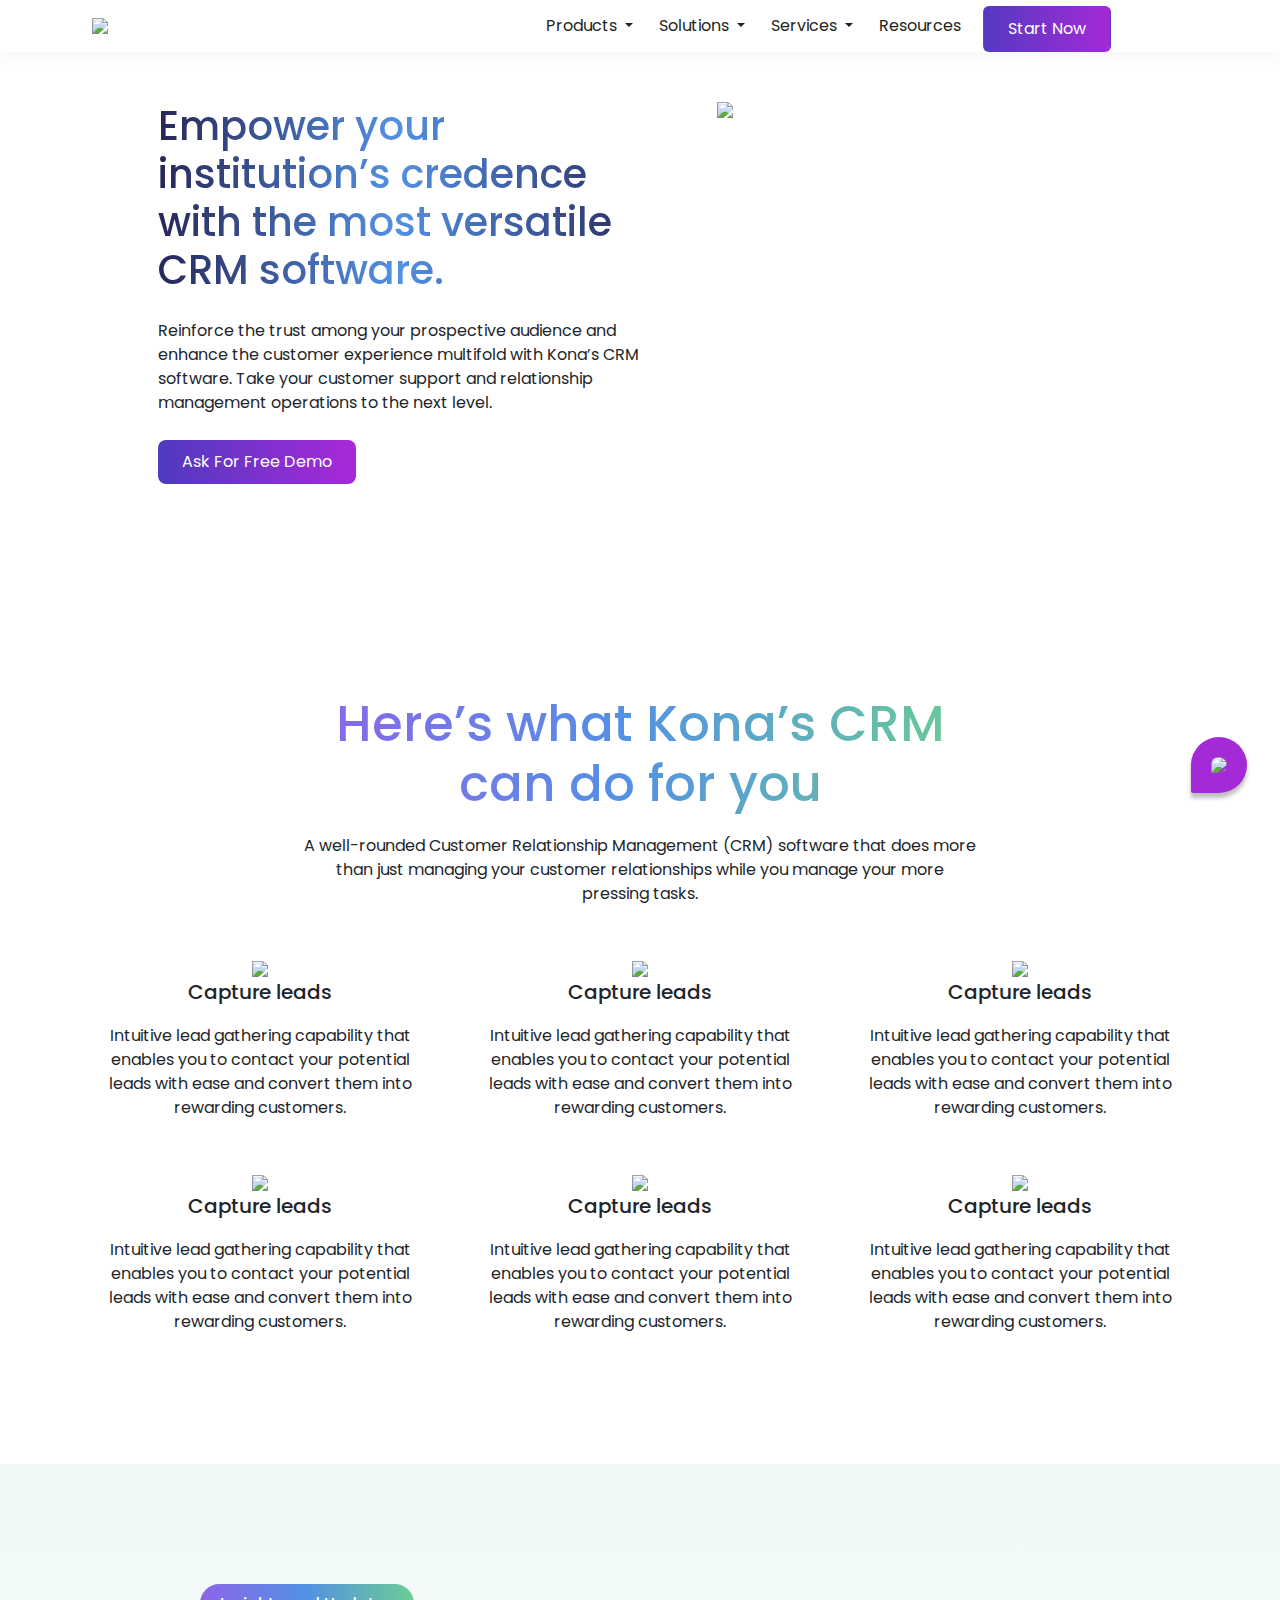
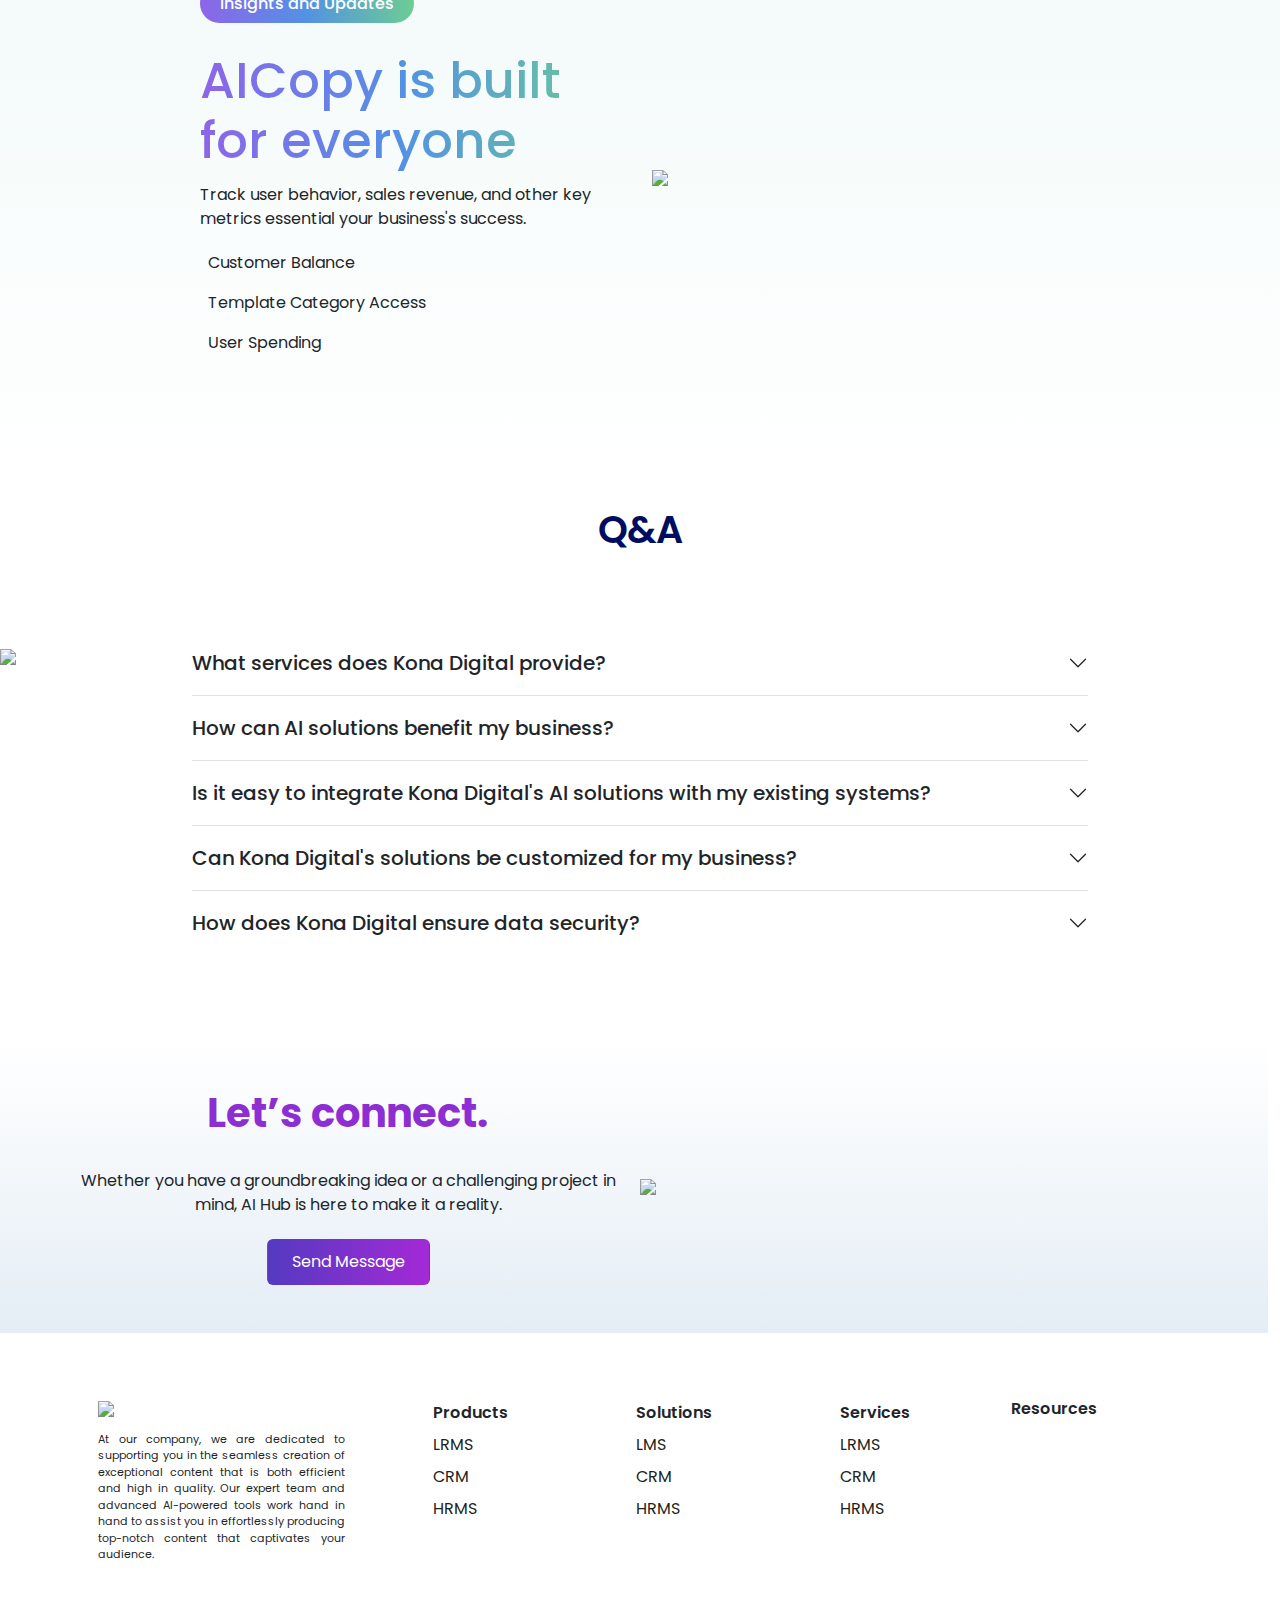
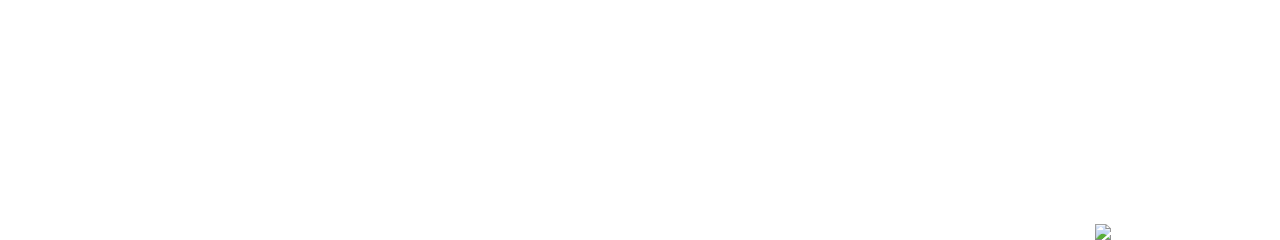
==== commit cdfbae41: "modify" ====
--- a/views/products.html
+++ b/views/products.html
@@ -4,7 +4,7 @@
 <head>
     <meta charset="UTF-8">
     <meta name="viewport" content="width=device-width, initial-scale=1.0">
-    <title>Document</title>
+    <title>Products</title>
     <link rel="preconnect" href="https://fonts.googleapis.com" />
     <link rel="preconnect" href="https://fonts.gstatic.com" crossorigin />
     <link href="https://cdn.jsdelivr.net/npm/bootstrap@5.3.3/dist/css/bootstrap.min.css" rel="stylesheet"
@@ -36,9 +36,9 @@
                                 Products
                             </a>
                             <ul class="dropdown-menu">
-                                <li><a class="dropdown-item dropdown-box" href="./lms.html">LMS</a></li>
-                                <li><a class="dropdown-item dropdown-box" href="./lms.html">CRM</a></li>
-                                <li><a class="dropdown-item" href="./lms.html">HRMS</a></li>
+                                <li><a class="dropdown-item dropdown-box" href="/views/products.html">LMS</a></li>
+                                <li><a class="dropdown-item dropdown-box" href="/views/products.html">CRM</a></li>
+                                <li><a class="dropdown-item" href="/views/products.html">HRMS</a></li>
                             </ul>
                         </li>
 
@@ -49,10 +49,10 @@
                             </a>
                             <ul class="dropdown-menu">
                                 <li>
-                                    <a class="dropdown-item dropdown-box" href="./educational.html">Educational
+                                    <a class="dropdown-item dropdown-box" href="/views/solutions.html">Educational
                                         Institutions</a>
                                 </li>
-                                <li><a class="dropdown-item" href="./educational.html">Finance</a></li>
+                                <li><a class="dropdown-item" href="/views/solutions.html">Finance</a></li>
                             </ul>
                         </li>
 
@@ -63,12 +63,12 @@
                             </a>
                             <ul class="dropdown-menu">
                                 <li>
-                                    <a class="dropdown-item dropdown-box" href="./sales.html">Sales</a>
+                                    <a class="dropdown-item dropdown-box" href="/views/services.html">Sales</a>
                                 </li>
                                 <li>
-                                    <a class="dropdown-item dropdown-box" href="./sales.html">Services</a>
+                                    <a class="dropdown-item dropdown-box" href="/views/services.html">Services</a>
                                 </li>
-                                <li><a class="dropdown-item" href="./sales.html">Marketing</a></li>
+                                <li><a class="dropdown-item" href="/views/services.html">Marketing</a></li>
                             </ul>
                         </li>
 
@@ -391,7 +391,7 @@
         <div class="row footer d-flex justify-content-center">
             <div class="col-3">
                 <img src="../assests/ftlog.png" width="150px">
-                <p class="lg-text">At our company, we are dedicated to supporting you in the seamless creation of
+                <p style="text-align: justify;" class="lg-text">At our company, we are dedicated to supporting you in the seamless creation of
                     exceptional
                     content that is both
                     efficient and high in quality. Our expert team and advanced AI-powered tools work hand in hand to
--- a/styles/index.css
+++ b/styles/index.css
@@ -782,11 +782,6 @@
 .modal-header .btn-close {
     color: #fff;
 }
-
-.modal-dialog {
-    /* width: 23rem; */
-}
-
 .modal-body {
     /* padding: 20px 0px 30px 30px; */
     background-color: white;
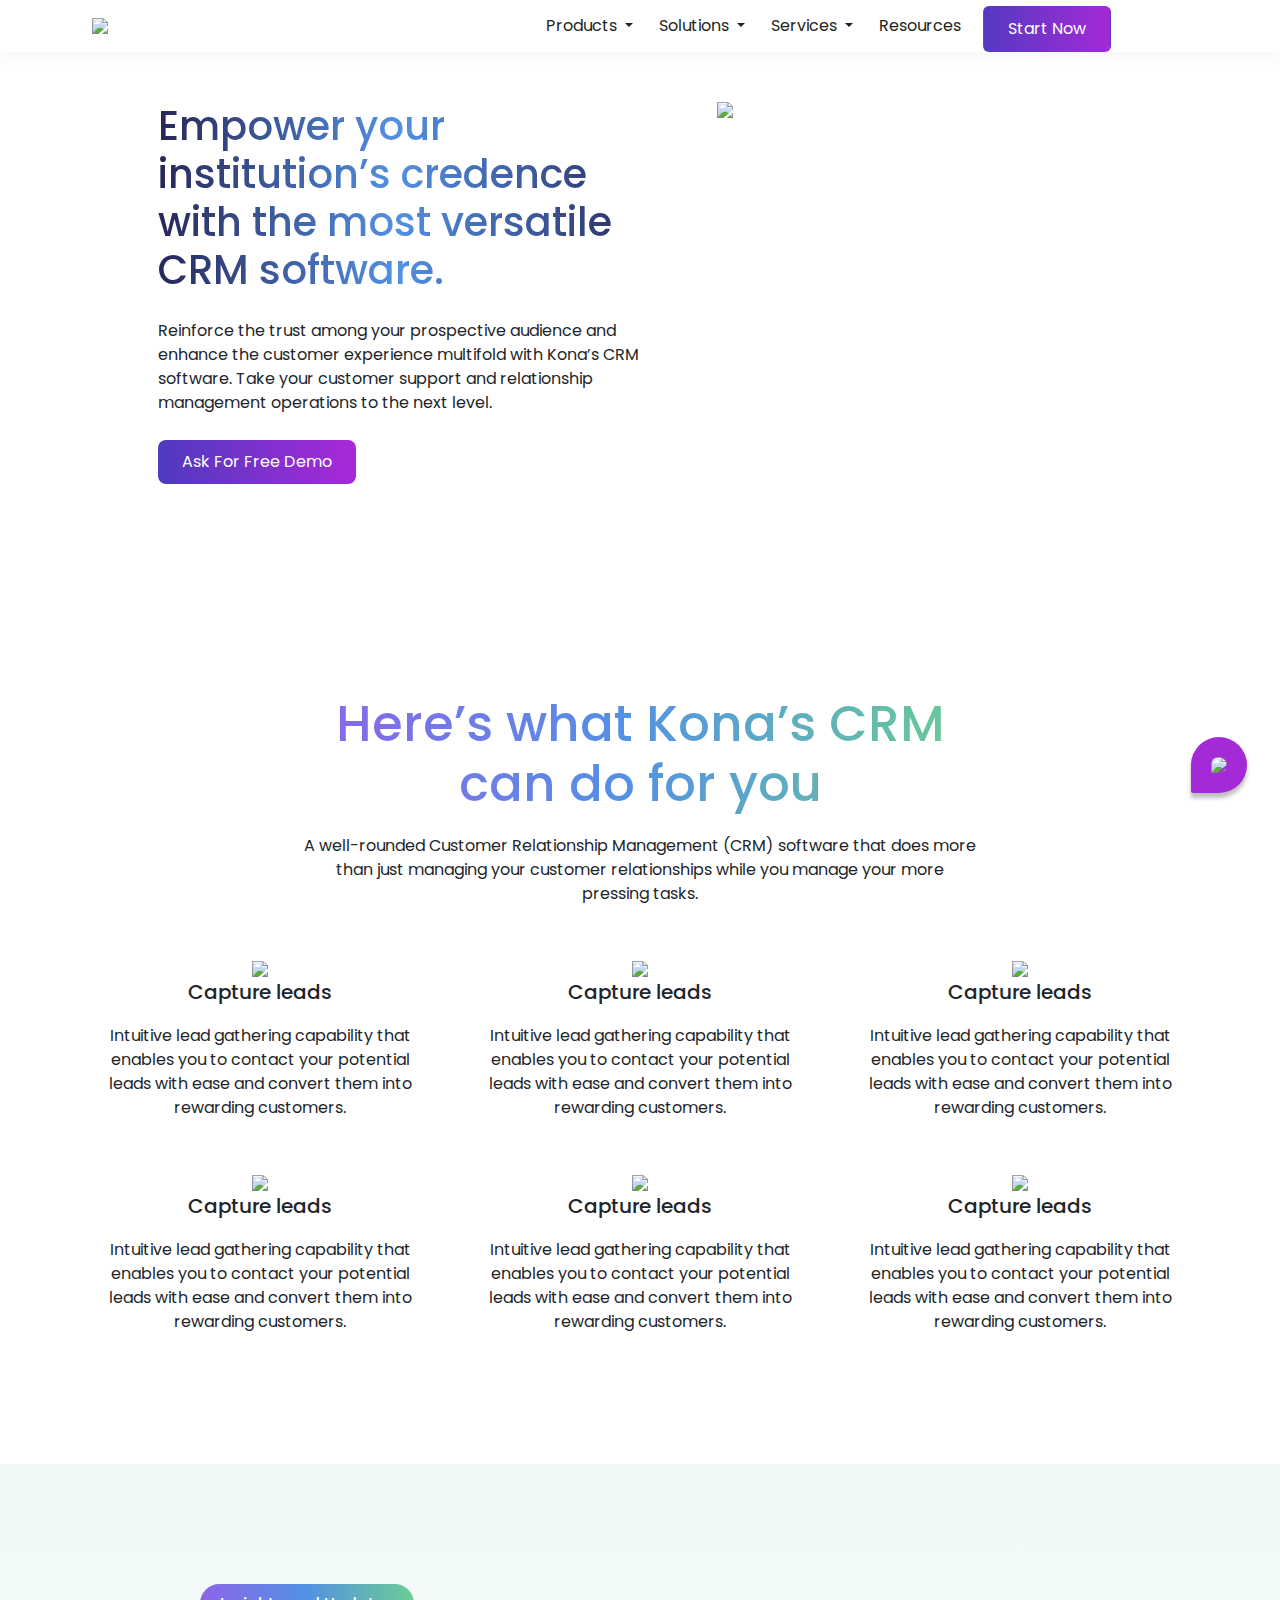
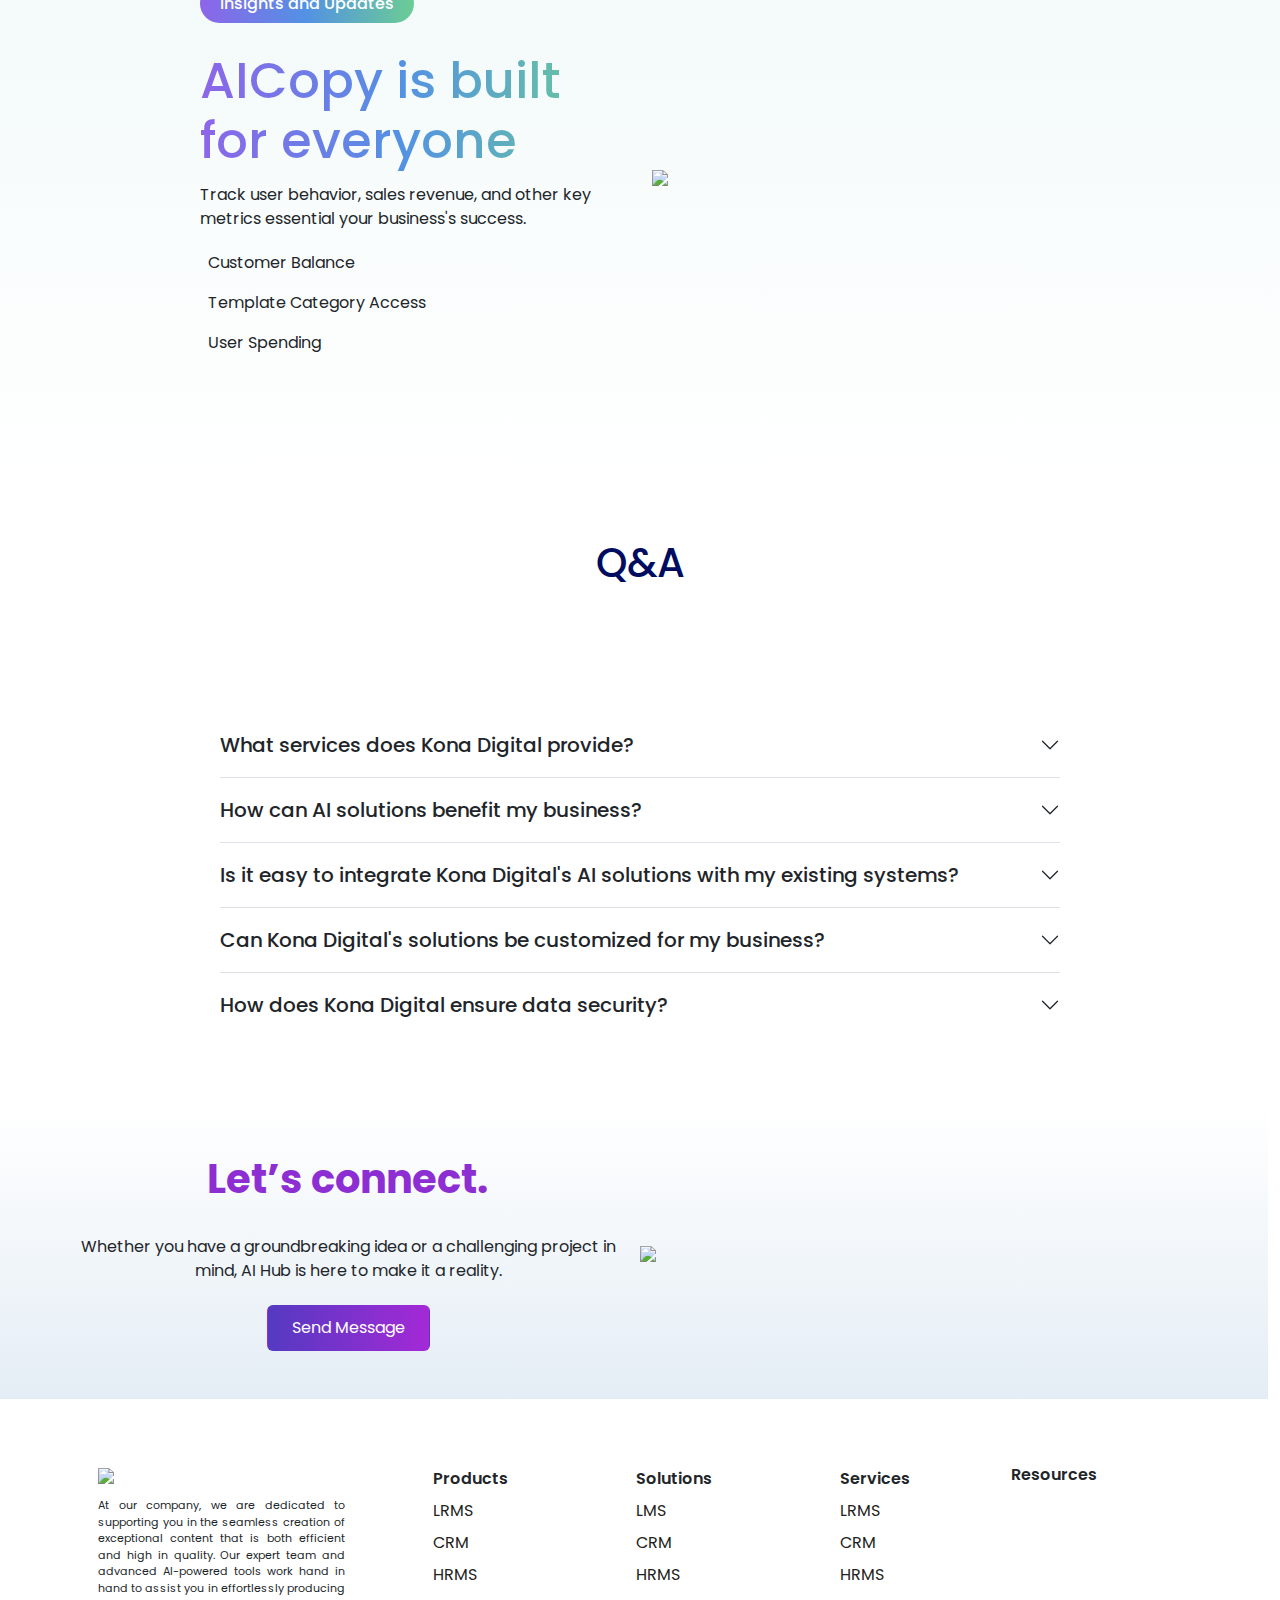
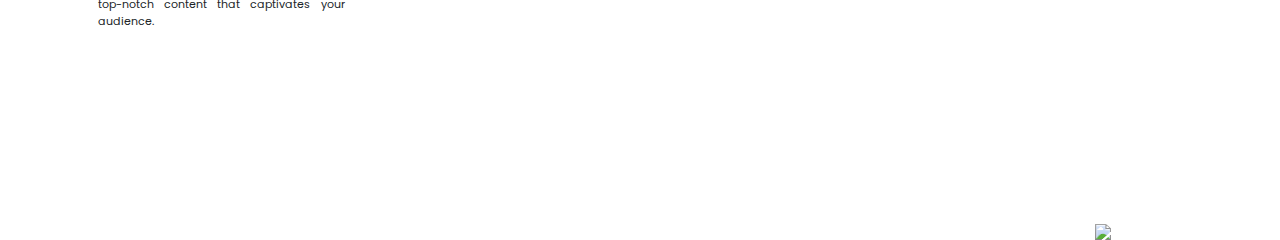
==== commit a787d66f: "modify" ====
--- a/views/products.html
+++ b/views/products.html
@@ -240,105 +240,93 @@
     </div>
 
 
-    <div class="q-a">
-        <div class="blur-pink">
-            <img src="../assests/blur3.png">
-        </div>
-        <h3 class="text-center q-a-head">Q&A</h3>
-        <div class="accordion accordion-flush" id="accordionFlushExample">
+    <section id=" accordion-container">
+        <div>
+            <h1 class="text-center fs-1 p-5" style="color: #000C60;">Q&A</h1>
+        </div>
+        <div class="accordion accordion-flush mx-auto" id="accordionFlushExample">
             <div class="accordion-item">
-                <h2 class="accordion-header">
-                    <button class="accordion-button collapsed" type="button" data-bs-toggle="collapse"
-                        data-bs-target="#flush-collapseOne" aria-expanded="false" aria-controls="flush-collapseOne">
-                        What services does Kona Digital provide?
-                    </button>
-                </h2>
-                <div id="flush-collapseOne" class="accordion-collapse collapse" data-bs-parent="#accordionFlushExample">
-                    <div class="accordion-body">
-                        Kona Digital specializes in building custom AI applications, including AI-powered CRM, LMS, and
-                        HRMS
-                        solutions.
-                        We also offer comprehensive marketing, sales, and service solutions tailored to the unique needs
-                        of various
-                        industries,
-                        including education, real estate, IT, and more.
-                    </div>
-                </div>
+              <h2 class="accordion-header">
+                <button class="accordion-button collapsed" type="button" data-bs-toggle="collapse"
+                  data-bs-target="#flush-collapseOne" aria-expanded="false" aria-controls="flush-collapseOne">
+                  What services does Kona Digital provide?
+                </button>
+              </h2>
+              <div id="flush-collapseOne" class="accordion-collapse collapse" data-bs-parent="#accordionFlushExample">
+                <div class="accordion-body">
+                  Kona Digital specializes in building custom AI applications, including AI-powered CRM, LMS, and HRMS
+                  solutions.
+                  We also offer comprehensive marketing, sales, and service solutions tailored to the unique needs of various
+                  industries,
+                  including education, real estate, IT, and more.
+                </div>
+              </div>
             </div>
             <div class="accordion-item">
-                <h2 class="accordion-header">
-                    <button class="accordion-button collapsed" type="button" data-bs-toggle="collapse"
-                        data-bs-target="#flush-collapseTwo" aria-expanded="false" aria-controls="flush-collapseTwo">
-                        How can AI solutions benefit my business?
-                    </button>
-                </h2>
-                <div id="flush-collapseTwo" class="accordion-collapse collapse" data-bs-parent="#accordionFlushExample">
-                    <div class="accordion-body">
-                        AI solutions can automate repetitive tasks, provide valuable insights through predictive
-                        analytics,
-                        enhance personalized interactions, improve operational efficiency, and ultimately drive better
-                        business
-                        outcomes.
-                        Whether it's managing customer relationships, optimizing HR processes, or enhancing learning
-                        experiences,
-                        our AI solutions are designed to meet your specific needs.
-                    </div>
-                </div>
+              <h2 class="accordion-header">
+                <button class="accordion-button collapsed" type="button" data-bs-toggle="collapse"
+                  data-bs-target="#flush-collapseTwo" aria-expanded="false" aria-controls="flush-collapseTwo">
+                  How can AI solutions benefit my business?
+                </button>
+              </h2>
+              <div id="flush-collapseTwo" class="accordion-collapse collapse" data-bs-parent="#accordionFlushExample">
+                <div class="accordion-body">
+                  AI solutions can automate repetitive tasks, provide valuable insights through predictive analytics,
+                  enhance personalized interactions, improve operational efficiency, and ultimately drive better business
+                  outcomes.
+                  Whether it's managing customer relationships, optimizing HR processes, or enhancing learning experiences,
+                  our AI solutions are designed to meet your specific needs.
+                </div>
+              </div>
             </div>
             <div class="accordion-item">
-                <h2 class="accordion-header">
-                    <button class="accordion-button collapsed" type="button" data-bs-toggle="collapse"
-                        data-bs-target="#flush-collapseThree" aria-expanded="false" aria-controls="flush-collapseThree">
-                        Is it easy to integrate Kona Digital's AI solutions with my existing systems?
-                    </button>
-                </h2>
-                <div id="flush-collapseThree" class="accordion-collapse collapse"
-                    data-bs-parent="#accordionFlushExample">
-                    <div class="accordion-body">
-                        Yes, our AI solutions are designed to seamlessly integrate with various existing tools and
-                        platforms,
-                        ensuring a smooth transition and consistency across your workflows. This minimizes disruption
-                        and maximizes
-                        efficiency.
-                    </div>
-                </div>
+              <h2 class="accordion-header">
+                <button class="accordion-button collapsed" type="button" data-bs-toggle="collapse"
+                  data-bs-target="#flush-collapseThree" aria-expanded="false" aria-controls="flush-collapseThree">
+                  Is it easy to integrate Kona Digital's AI solutions with my existing systems?
+                </button>
+              </h2>
+              <div id="flush-collapseThree" class="accordion-collapse collapse" data-bs-parent="#accordionFlushExample">
+                <div class="accordion-body">
+                  Yes, our AI solutions are designed to seamlessly integrate with various existing tools and platforms,
+                  ensuring a smooth transition and consistency across your workflows. This minimizes disruption and maximizes
+                  efficiency.
+                </div>
+              </div>
             </div>
             <div class="accordion-item">
-                <h2 class="accordion-header">
-                    <button class="accordion-button collapsed" type="button" data-bs-toggle="collapse"
-                        data-bs-target="#flush-collapseFour" aria-expanded="false" aria-controls="flush-collapseFour">
-                        Can Kona Digital's solutions be customized for my business?
-                    </button>
-                </h2>
-                <div id="flush-collapseFour" class="accordion-collapse collapse"
-                    data-bs-parent="#accordionFlushExample">
-                    <div class="accordion-body">
-                        Absolutely. We understand that every business is unique. Our AI solutions are highly
-                        customizable,
-                        allowing us to tailor features, workflows, and dashboards to align with your specific business
-                        processes and
-                        objectives.
-                    </div>
-                </div>
+              <h2 class="accordion-header">
+                <button class="accordion-button collapsed" type="button" data-bs-toggle="collapse"
+                  data-bs-target="#flush-collapseFour" aria-expanded="false" aria-controls="flush-collapseFour">
+                  Can Kona Digital's solutions be customized for my business?
+                </button>
+              </h2>
+              <div id="flush-collapseFour" class="accordion-collapse collapse" data-bs-parent="#accordionFlushExample">
+                <div class="accordion-body">
+                  Absolutely. We understand that every business is unique. Our AI solutions are highly customizable,
+                  allowing us to tailor features, workflows, and dashboards to align with your specific business processes and
+                  objectives.
+                </div>
+              </div>
             </div>
             <div class="accordion-item">
-                <h2 class="accordion-header">
-                    <button class="accordion-button collapsed" type="button" data-bs-toggle="collapse"
-                        data-bs-target="#flush-collapseFive" aria-expanded="false" aria-controls="flush-collapseFive">
-                        How does Kona Digital ensure data security?
-                    </button>
-                </h2>
-                <div id="flush-collapseFive" class="accordion-collapse collapse"
-                    data-bs-parent="#accordionFlushExample">
-                    <div class="accordion-body">
-                        We prioritize data security and comply with industry-leading standards and regulations.
-                        Our solutions include robust security measures such as data encryption, access control,
-                        and regular security audits to ensure your information.
-                    </div>
-                </div>
-            </div>
-        </div>
-    </div>
+              <h2 class="accordion-header">
+                <button class="accordion-button collapsed" type="button" data-bs-toggle="collapse"
+                  data-bs-target="#flush-collapseFive" aria-expanded="false" aria-controls="flush-collapseFive">
+                  How does Kona Digital ensure data security?
+                </button>
+              </h2>
+              <div id="flush-collapseFive" class="accordion-collapse collapse" data-bs-parent="#accordionFlushExample">
+                <div class="accordion-body">
+                  We prioritize data security and comply with industry-leading standards and regulations.
+                  Our solutions include robust security measures such as data encryption, access control,
+                  and regular security audits to ensure your information.
+                </div>
+              </div>
+            </div>
+          </div>
+        </div>
+    </section>
 
     <div class="row connect-row d-flex justify-content-center align-items-center">
         <div class="col-sm-6 text-center">
--- a/styles/index.css
+++ b/styles/index.css
@@ -689,7 +689,7 @@
 }
 
 .accordion {
-    padding: 70px 0px;
+    padding: 70px 220px;
 }
 
 .blur-pink {
@@ -1363,6 +1363,12 @@
     .corousel-2 .corousel-body {
         padding: 20px 0px;
     }
+    .accordion {
+        padding: 10px 15px;
+    }
+    .accordion-container div>h1 {
+
+    }
 }
 
 /* Small devices (portrait tablets and large phones, 600px and up) */
